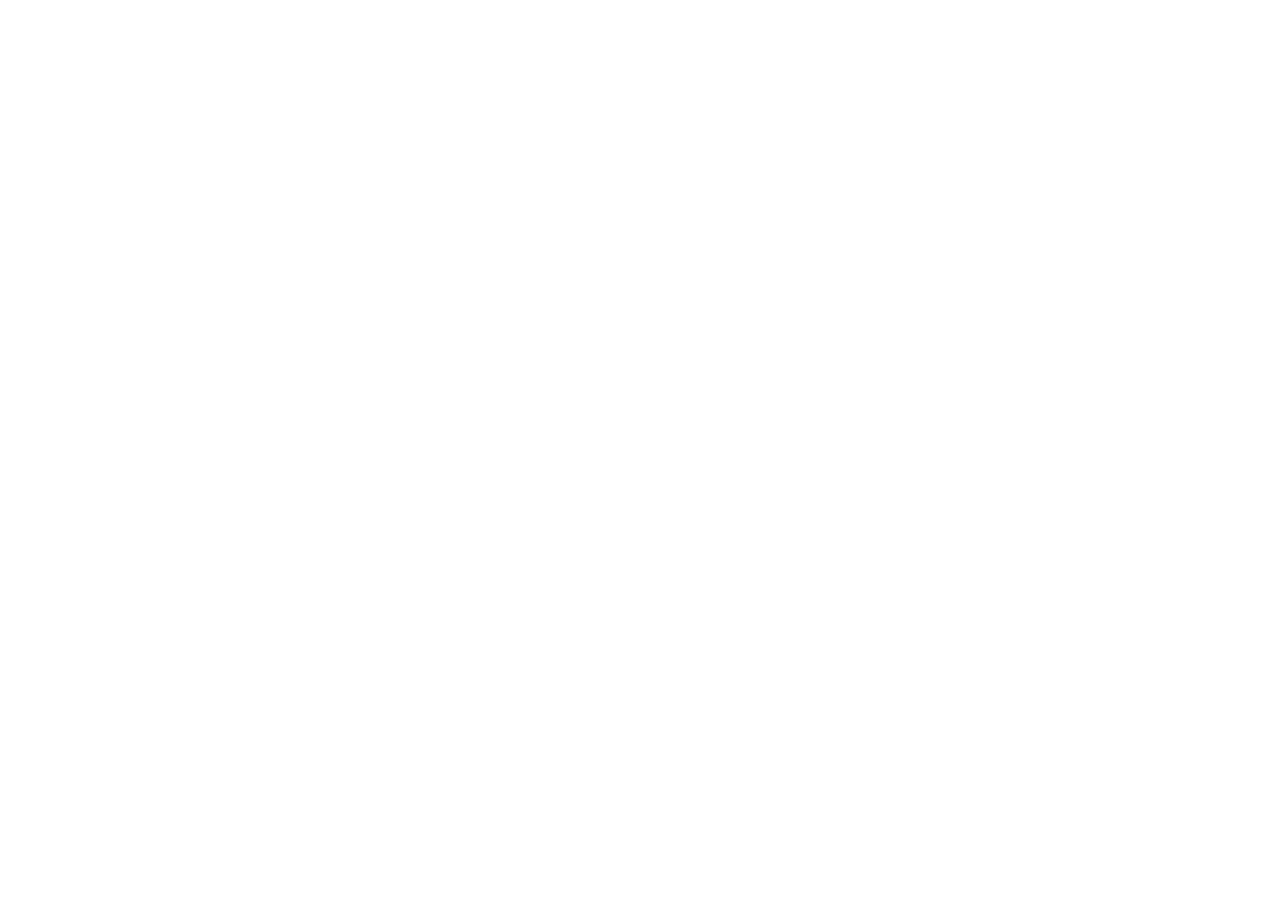
==== index.html @ 9816cfff "Initial commit: setup project basic structure" ====
<!DOCTYPE html>
<html lang="en">
  <head>
    <meta charset="UTF-8" />
    <meta name="viewport" content="width=device-width, initial-scale=1.0" />
    <title>E-Commerce</title>
    <!-- Custom Style -->
    <link rel="stylesheet" href="style.css" />
    <!-- Fontawesom -->
    <link
      rel="stylesheet"
      href="https://cdnjs.cloudflare.com/ajax/libs/font-awesome/6.7.2/css/all.min.css"
      integrity="sha512-Evv84Mr4kqVGRNSgIGL/F/aIDqQb7xQ2vcrdIwxfjThSH8CSR7PBEakCr51Ck+w+/U6swU2Im1vVX0SVk9ABhg=="
      crossorigin="anonymous"
      referrerpolicy="no-referrer"
    />
  </head>
  <body>
    
  </body>
</html>
---- style.css ----
@font-face {
    font-family: "sans-thin";
    src: url("./Assets/fonts/NotoSansJP-Thin.ttf");
  }
  @font-face {
    font-family: "sans-reg";
    src: url("./Assets/fonts/NotoSansJP-Regular.ttf");
  }
  @font-face {
    font-family: "sans-med";
    src: url("./Assets/fonts/NotoSansJP-Medium.ttf");
  }
  @font-face {
    font-family: "sans-bold";
    src: url("./Assets/fonts/NotoSansJP-Bold.ttf");
  }
  @font-face {
    font-family: "sans-black";
    src: url("./Assets/fonts/NotoSansJP-Black.ttf");
  }
  /* ======================= GLOBAL STYLES ======================= */
  * {
    padding: 0;
    margin: 0;
    box-sizing: border-box;
    font-family: "sans-reg", sans-serif;
  }
  h1 {
    font-size: 50px;
    line-height: 64px;
    color: #222;
  }
  h2 {
    font-size: 44px;
    line-height: 56px;
    color: #222;
  }
  h4 {
    font-size: 20px;
    color: #222;
  }
  h6 {
    font-family: "sans-bold";
    font-size: 12px;
  }
  p {
    font-size: 16px;
    color: #555;
    margin: 15px 0 20px 0;
  }
  .section-p1 {
    padding: 40px 80px;
  }
  .section-m1 {
    margin: 40px 0;
  }
  button.normal {
    font-size: 14px;
    font-family: "sans-med";
    padding: 15px 30px;
    color: #000;
    background-color: #fff;
    border-radius: 4px;
    outline: none;
    border: none;
    cursor: pointer;
    transition: 0.2s all ease;
  }
  button.white {
    font-size: 14px;
    font-family: "sans-med";
    padding: 11px 18px;
    color: #fff;
    background-color: transparent;
    outline: none;
    border: 1px solid #fff;
    cursor: pointer;
    transition: 0.2s all ease;
  }
  body {
    width: 100%;
  }
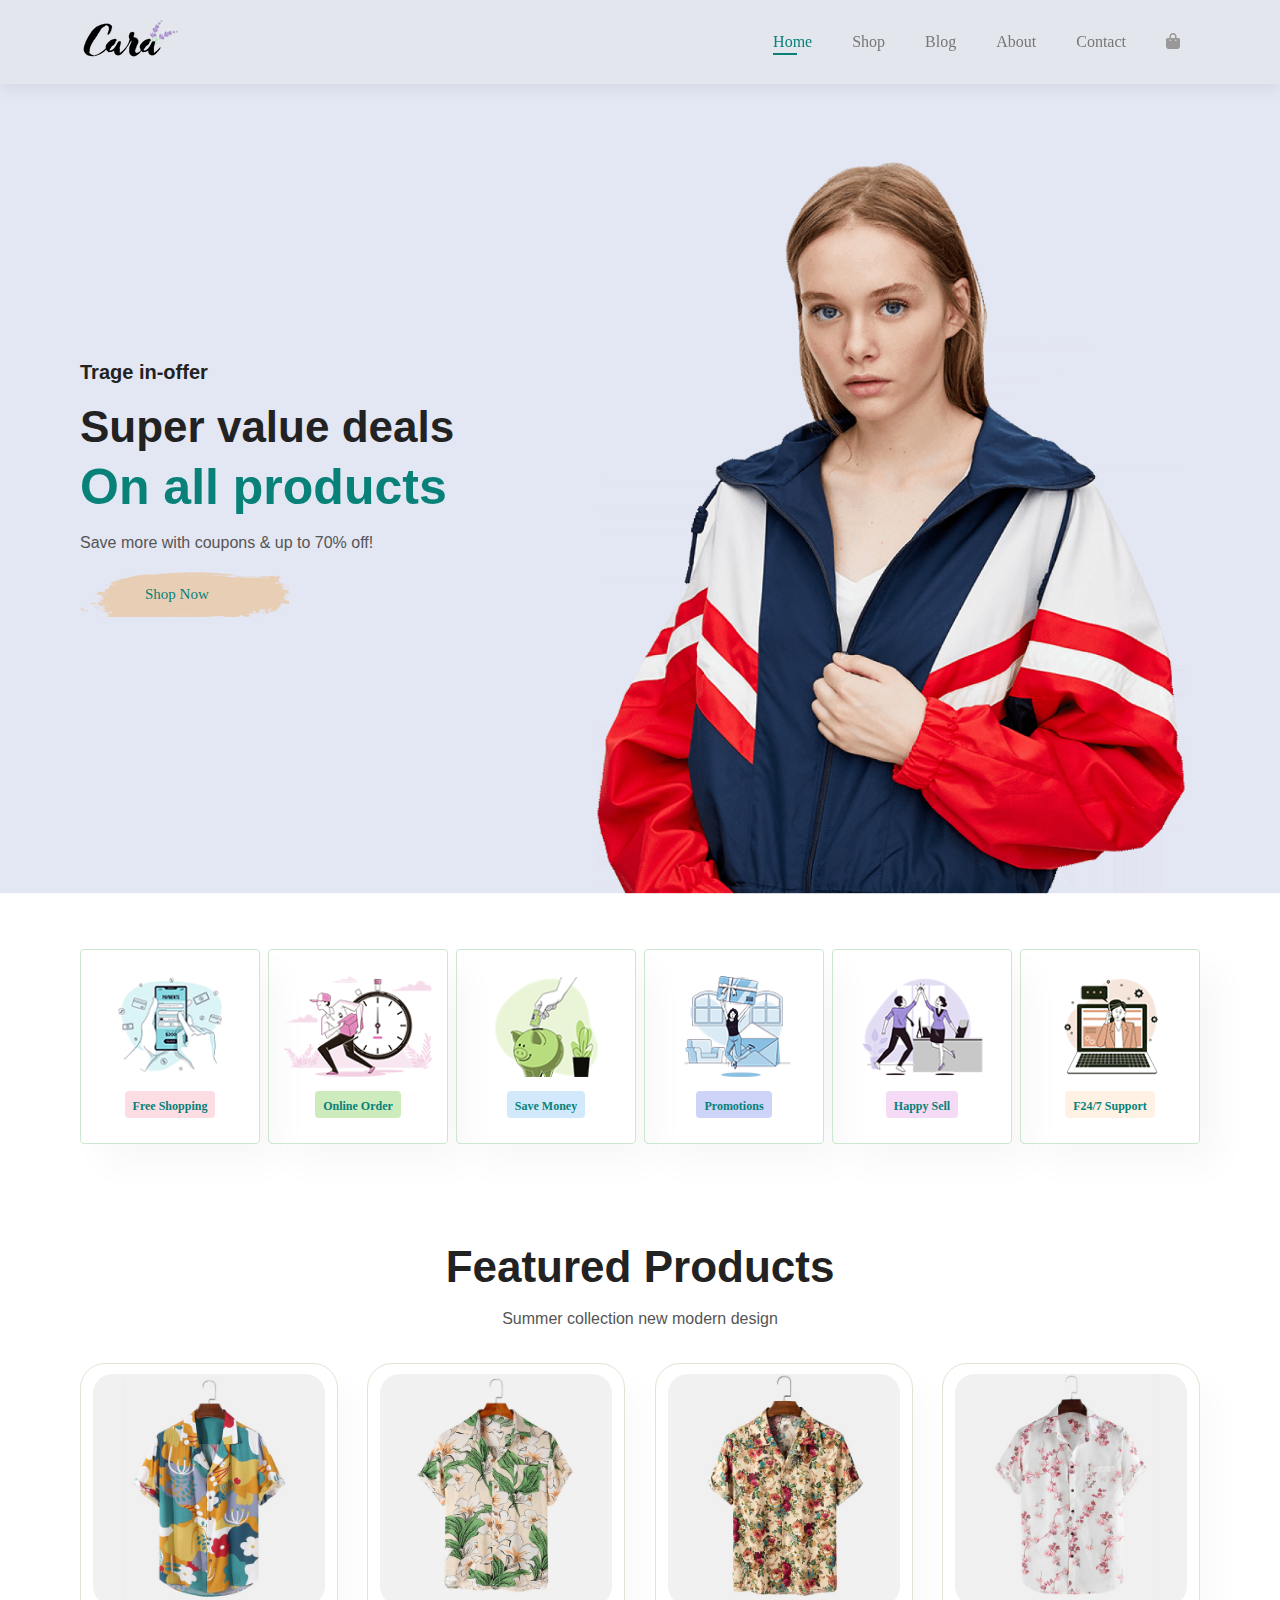
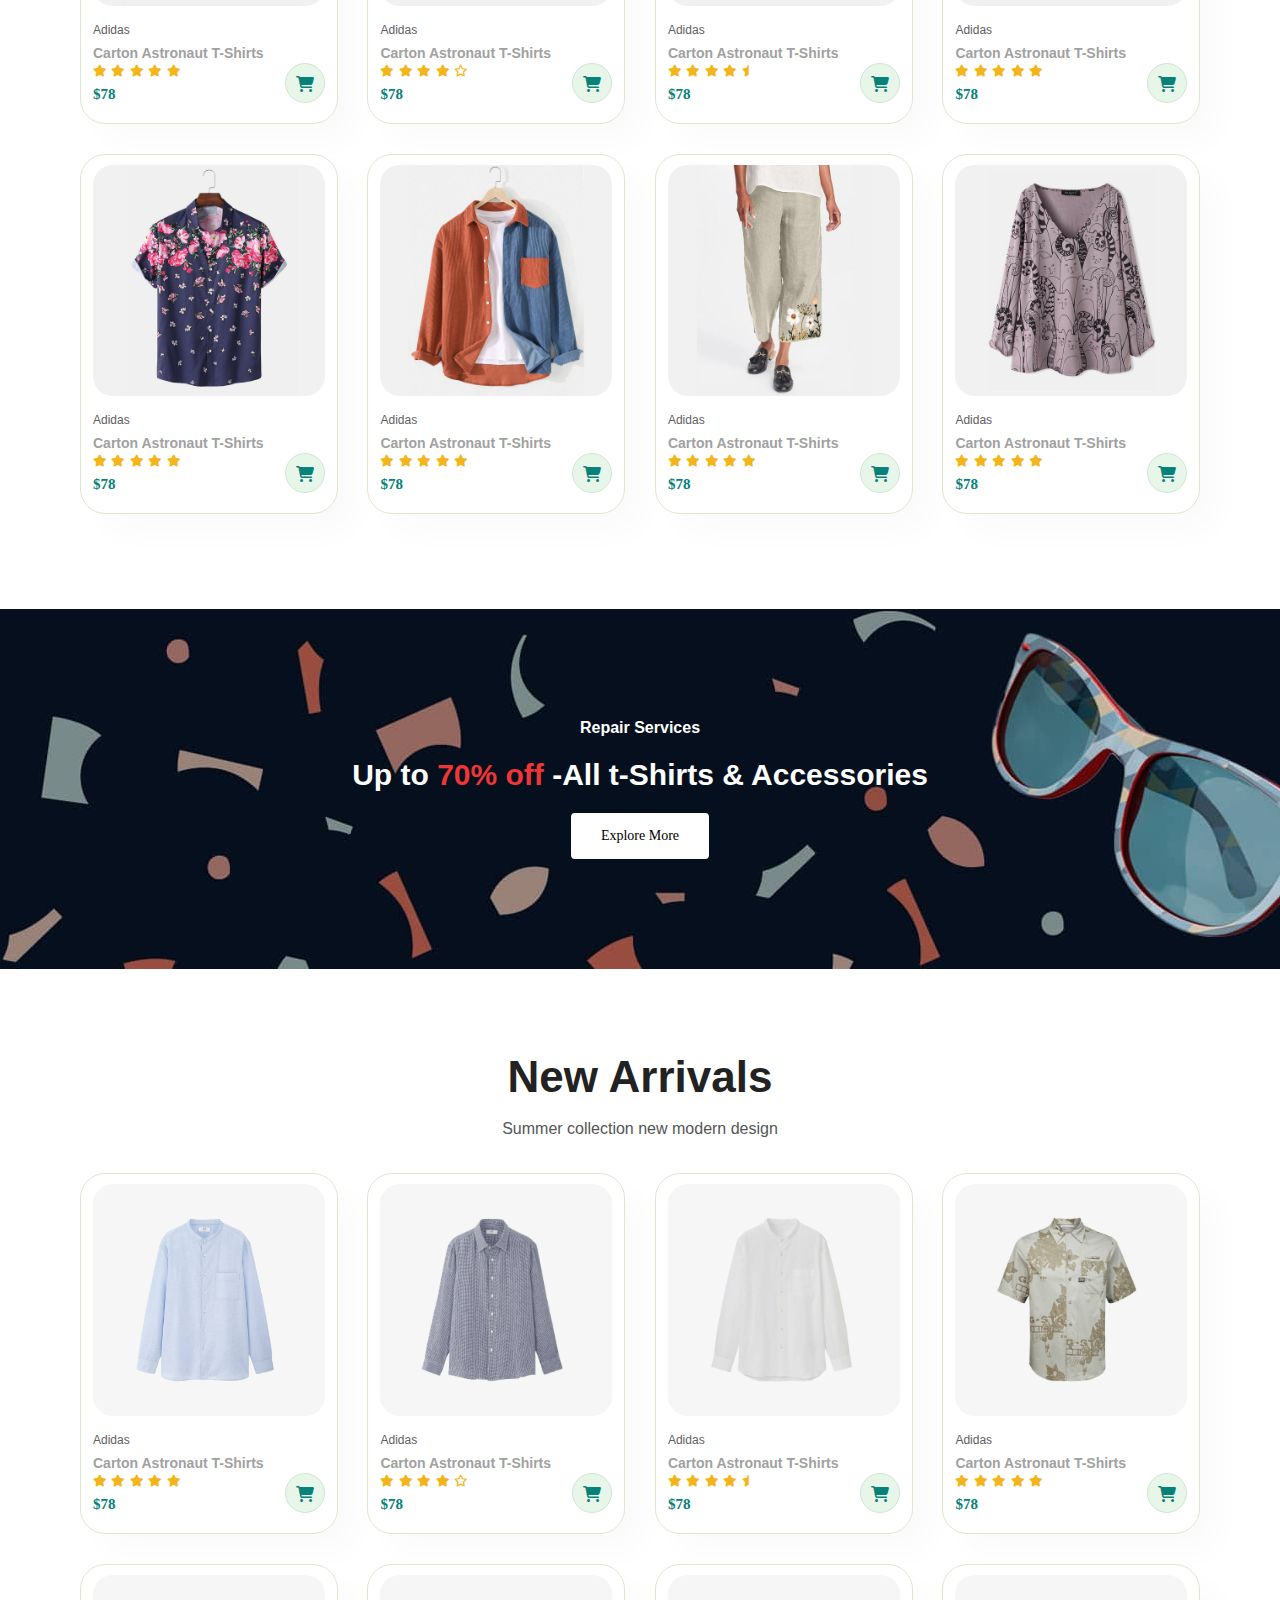
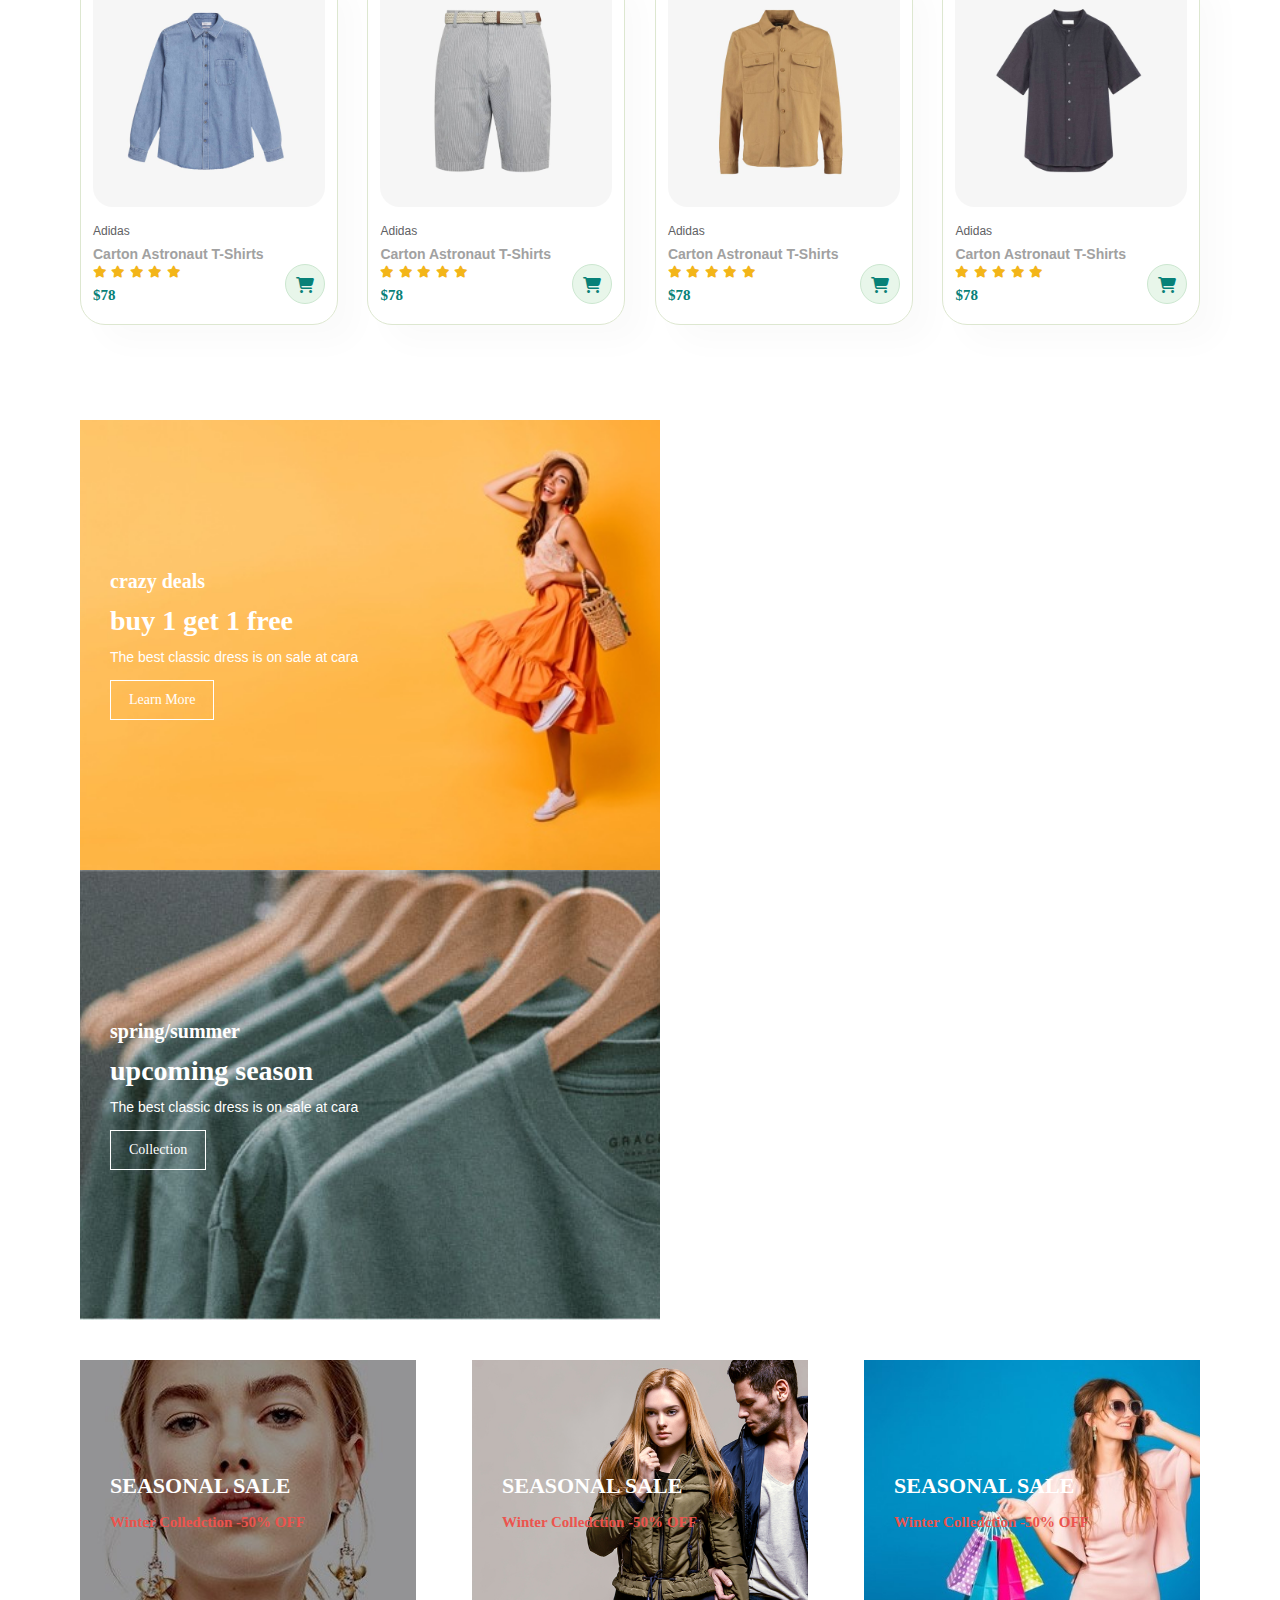
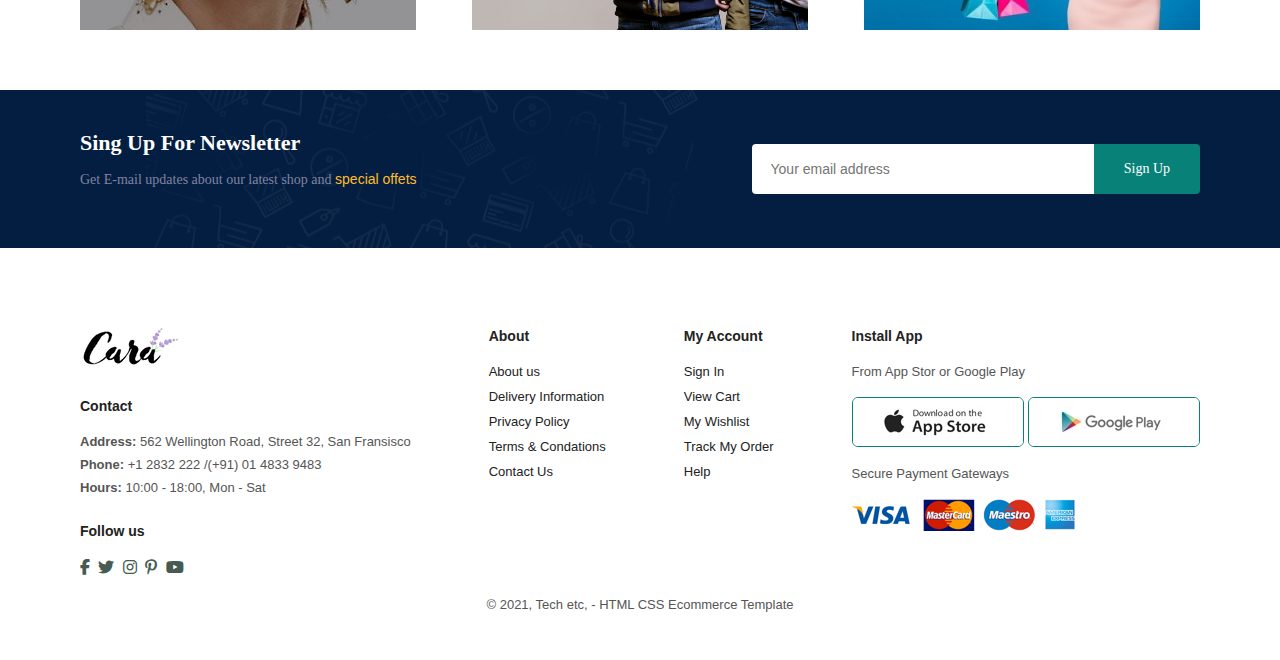
==== commit 46434a84: "feat: complete homepage layout" ====
--- a/index.html
+++ b/index.html
@@ -16,6 +16,448 @@
     />
   </head>
   <body>
-    
+    <!-- ======================= HEADER COMPONENT ======================= -->
+    <section id="header">
+      <a href="#"><img src="./Assets/img/logo.png" alt="" class="logo" /></a>
+      <div>
+        <ul id="navbar">
+          <li><a href="index.html" class="active">Home</a></li>
+          <li><a href="shop.html">Shop</a></li>
+          <li><a href="blog.html">Blog</a></li>
+          <li><a href="about.html">About</a></li>
+          <li><a href="contact.html">Contact</a></li>
+          <li id="lg-bag">
+            <a style="color: #999" href="cart.html"
+              ><i class="fas fa-shopping-bag"></i
+            ></a>
+          </li>
+          <a href="#" id="close"><i class="fas fa-times"></i></a>
+        </ul>
+        <div id="mobile">
+          <a style="color: #999" href="cart.html"
+            ><i class="fas fa-shopping-bag"></i
+          ></a>
+          <i id="bar" class="fas fa-outdent"></i>
+        </div>
+      </div>
+    </section>
+
+    <!-- ======================= HERO COMPONENT ======================= -->
+    <section id="hero">
+      <h4>Trage in-offer</h4>
+      <h2>Super value deals</h2>
+      <h1>On all products</h1>
+      <p>Save more with coupons & up to 70% off!</p>
+      <button>Shop Now</button>
+    </section>
+
+    <!-- ======================= FEATURES COMPONENT ======================= -->
+    <section id="feature" class="section-p1">
+      <div class="fe-box">
+        <img src="./Assets/img/features/f1.png" alt="" />
+        <h6>Free Shopping</h6>
+      </div>
+      <div class="fe-box">
+        <img src="./Assets/img/features/f2.png" alt="" />
+        <h6>Online Order</h6>
+      </div>
+      <div class="fe-box">
+        <img src="./Assets/img/features/f3.png" alt="" />
+        <h6>Save Money</h6>
+      </div>
+      <div class="fe-box">
+        <img src="./Assets/img/features/f4.png" alt="" />
+        <h6>Promotions</h6>
+      </div>
+      <div class="fe-box">
+        <img src="./Assets/img/features/f5.png" alt="" />
+        <h6>Happy Sell</h6>
+      </div>
+      <div class="fe-box">
+        <img src="./Assets/img/features/f6.png" alt="" />
+        <h6>F24/7 Support</h6>
+      </div>
+    </section>
+
+    <!-- ======================= PRODUCT1 COMPONENT ======================= -->
+    <section id="product1" class="section-p1">
+      <h2>Featured Products</h2>
+      <p>Summer collection new modern design</p>
+      <div class="pro-container">
+        <div class="pro">
+          <img src="./Assets/img/products/f1.jpg" alt="" />
+          <div class="desc">
+            <span>Adidas</span>
+            <h5>Carton Astronaut T-Shirts</h5>
+            <div class="star">
+              <i class="fas fa-star"></i>
+              <i class="fas fa-star"></i>
+              <i class="fas fa-star"></i>
+              <i class="fas fa-star"></i>
+              <i class="fas fa-star"></i>
+            </div>
+            <h4>$78</h4>
+          </div>
+          <a href="#"><i class="fas fa-shopping-cart cart"></i></a>
+        </div>
+        <div class="pro">
+          <img src="./Assets/img/products/f2.jpg" alt="" />
+          <div class="desc">
+            <span>Adidas</span>
+            <h5>Carton Astronaut T-Shirts</h5>
+            <div class="star">
+              <i class="fas fa-star"></i>
+              <i class="fas fa-star"></i>
+              <i class="fas fa-star"></i>
+              <i class="fas fa-star"></i>
+              <i class="far fa-star"></i>
+            </div>
+            <h4>$78</h4>
+          </div>
+          <a href="#"><i class="fas fa-shopping-cart cart"></i></a>
+        </div>
+        <div class="pro">
+          <img src="./Assets/img/products/f3.jpg" alt="" />
+          <div class="desc">
+            <span>Adidas</span>
+            <h5>Carton Astronaut T-Shirts</h5>
+            <div class="star">
+              <i class="fas fa-star"></i>
+              <i class="fas fa-star"></i>
+              <i class="fas fa-star"></i>
+              <i class="fas fa-star"></i>
+              <i class="fas fa-star-half"></i>
+            </div>
+            <h4>$78</h4>
+          </div>
+          <a href="#"><i class="fas fa-shopping-cart cart"></i></a>
+        </div>
+        <div class="pro">
+          <img src="./Assets/img/products/f4.jpg" alt="" />
+          <div class="desc">
+            <span>Adidas</span>
+            <h5>Carton Astronaut T-Shirts</h5>
+            <div class="star">
+              <i class="fas fa-star"></i>
+              <i class="fas fa-star"></i>
+              <i class="fas fa-star"></i>
+              <i class="fas fa-star"></i>
+              <i class="fas fa-star"></i>
+            </div>
+            <h4>$78</h4>
+          </div>
+          <a href="#"><i class="fas fa-shopping-cart cart"></i></a>
+        </div>
+        <div class="pro">
+          <img src="./Assets/img/products/f5.jpg" alt="" />
+          <div class="desc">
+            <span>Adidas</span>
+            <h5>Carton Astronaut T-Shirts</h5>
+            <div class="star">
+              <i class="fas fa-star"></i>
+              <i class="fas fa-star"></i>
+              <i class="fas fa-star"></i>
+              <i class="fas fa-star"></i>
+              <i class="fas fa-star"></i>
+            </div>
+            <h4>$78</h4>
+          </div>
+          <a href="#"><i class="fas fa-shopping-cart cart"></i></a>
+        </div>
+        <div class="pro">
+          <img src="./Assets/img/products/f6.jpg" alt="" />
+          <div class="desc">
+            <span>Adidas</span>
+            <h5>Carton Astronaut T-Shirts</h5>
+            <div class="star">
+              <i class="fas fa-star"></i>
+              <i class="fas fa-star"></i>
+              <i class="fas fa-star"></i>
+              <i class="fas fa-star"></i>
+              <i class="fas fa-star"></i>
+            </div>
+            <h4>$78</h4>
+          </div>
+          <a href="#"><i class="fas fa-shopping-cart cart"></i></a>
+        </div>
+        <div class="pro">
+          <img src="./Assets/img/products/f7.jpg" alt="" />
+          <div class="desc">
+            <span>Adidas</span>
+            <h5>Carton Astronaut T-Shirts</h5>
+            <div class="star">
+              <i class="fas fa-star"></i>
+              <i class="fas fa-star"></i>
+              <i class="fas fa-star"></i>
+              <i class="fas fa-star"></i>
+              <i class="fas fa-star"></i>
+            </div>
+            <h4>$78</h4>
+          </div>
+          <a href="#"><i class="fas fa-shopping-cart cart"></i></a>
+        </div>
+        <div class="pro">
+          <img src="./Assets/img/products/f8.jpg" alt="" />
+          <div class="desc">
+            <span>Adidas</span>
+            <h5>Carton Astronaut T-Shirts</h5>
+            <div class="star">
+              <i class="fas fa-star"></i>
+              <i class="fas fa-star"></i>
+              <i class="fas fa-star"></i>
+              <i class="fas fa-star"></i>
+              <i class="fas fa-star"></i>
+            </div>
+            <h4>$78</h4>
+          </div>
+          <a href="#"><i class="fas fa-shopping-cart cart"></i></a>
+        </div>
+      </div>
+    </section>
+
+    <!-- ======================= BANNER COMPONENT ======================= -->
+    <section id="banner" class="section-m1">
+      <h4>Repair Services</h4>
+      <h2>Up to <span>70% off</span> -All t-Shirts & Accessories</h2>
+      <button class="normal">Explore More</button>
+    </section>
+
+    <!-- ======================= PRODUCT2 COMPONENT ======================= -->
+    <section id="product1" class="section-p1">
+      <h2>New Arrivals</h2>
+      <p>Summer collection new modern design</p>
+      <div class="pro-container">
+        <div class="pro">
+          <img src="./Assets/img/products/n1.jpg" alt="" />
+          <div class="desc">
+            <span>Adidas</span>
+            <h5>Carton Astronaut T-Shirts</h5>
+            <div class="star">
+              <i class="fas fa-star"></i>
+              <i class="fas fa-star"></i>
+              <i class="fas fa-star"></i>
+              <i class="fas fa-star"></i>
+              <i class="fas fa-star"></i>
+            </div>
+            <h4>$78</h4>
+          </div>
+          <a href="#"><i class="fas fa-shopping-cart cart"></i></a>
+        </div>
+        <div class="pro">
+          <img src="./Assets/img/products/n2.jpg" alt="" />
+          <div class="desc">
+            <span>Adidas</span>
+            <h5>Carton Astronaut T-Shirts</h5>
+            <div class="star">
+              <i class="fas fa-star"></i>
+              <i class="fas fa-star"></i>
+              <i class="fas fa-star"></i>
+              <i class="fas fa-star"></i>
+              <i class="far fa-star"></i>
+            </div>
+            <h4>$78</h4>
+          </div>
+          <a href="#"><i class="fas fa-shopping-cart cart"></i></a>
+        </div>
+        <div class="pro">
+          <img src="./Assets/img/products/n3.jpg" alt="" />
+          <div class="desc">
+            <span>Adidas</span>
+            <h5>Carton Astronaut T-Shirts</h5>
+            <div class="star">
+              <i class="fas fa-star"></i>
+              <i class="fas fa-star"></i>
+              <i class="fas fa-star"></i>
+              <i class="fas fa-star"></i>
+              <i class="fas fa-star-half"></i>
+            </div>
+            <h4>$78</h4>
+          </div>
+          <a href="#"><i class="fas fa-shopping-cart cart"></i></a>
+        </div>
+        <div class="pro">
+          <img src="./Assets/img/products/n4.jpg" alt="" />
+          <div class="desc">
+            <span>Adidas</span>
+            <h5>Carton Astronaut T-Shirts</h5>
+            <div class="star">
+              <i class="fas fa-star"></i>
+              <i class="fas fa-star"></i>
+              <i class="fas fa-star"></i>
+              <i class="fas fa-star"></i>
+              <i class="fas fa-star"></i>
+            </div>
+            <h4>$78</h4>
+          </div>
+          <a href="#"><i class="fas fa-shopping-cart cart"></i></a>
+        </div>
+        <div class="pro">
+          <img src="./Assets/img/products/n5.jpg" alt="" />
+          <div class="desc">
+            <span>Adidas</span>
+            <h5>Carton Astronaut T-Shirts</h5>
+            <div class="star">
+              <i class="fas fa-star"></i>
+              <i class="fas fa-star"></i>
+              <i class="fas fa-star"></i>
+              <i class="fas fa-star"></i>
+              <i class="fas fa-star"></i>
+            </div>
+            <h4>$78</h4>
+          </div>
+          <a href="#"><i class="fas fa-shopping-cart cart"></i></a>
+        </div>
+        <div class="pro">
+          <img src="./Assets/img/products/n6.jpg" alt="" />
+          <div class="desc">
+            <span>Adidas</span>
+            <h5>Carton Astronaut T-Shirts</h5>
+            <div class="star">
+              <i class="fas fa-star"></i>
+              <i class="fas fa-star"></i>
+              <i class="fas fa-star"></i>
+              <i class="fas fa-star"></i>
+              <i class="fas fa-star"></i>
+            </div>
+            <h4>$78</h4>
+          </div>
+          <a href="#"><i class="fas fa-shopping-cart cart"></i></a>
+        </div>
+        <div class="pro">
+          <img src="./Assets/img/products/n7.jpg" alt="" />
+          <div class="desc">
+            <span>Adidas</span>
+            <h5>Carton Astronaut T-Shirts</h5>
+            <div class="star">
+              <i class="fas fa-star"></i>
+              <i class="fas fa-star"></i>
+              <i class="fas fa-star"></i>
+              <i class="fas fa-star"></i>
+              <i class="fas fa-star"></i>
+            </div>
+            <h4>$78</h4>
+          </div>
+          <a href="#"><i class="fas fa-shopping-cart cart"></i></a>
+        </div>
+        <div class="pro">
+          <img src="./Assets/img/products/n8.jpg" alt="" />
+          <div class="desc">
+            <span>Adidas</span>
+            <h5>Carton Astronaut T-Shirts</h5>
+            <div class="star">
+              <i class="fas fa-star"></i>
+              <i class="fas fa-star"></i>
+              <i class="fas fa-star"></i>
+              <i class="fas fa-star"></i>
+              <i class="fas fa-star"></i>
+            </div>
+            <h4>$78</h4>
+          </div>
+          <a href="#"><i class="fas fa-shopping-cart cart"></i></a>
+        </div>
+      </div>
+    </section>
+
+    <!-- ======================= SM-BANNER COMPONENT ======================= -->
+    <section id="sm-banner" class="section-p1">
+      <div class="banner-box">
+        <h4>crazy deals</h4>
+        <h2>buy 1 get 1 free</h2>
+        <span>The best classic dress is on sale at cara</span>
+        <button class="white">Learn More</button>
+      </div>
+      <div class="banner-box banner-box2">
+        <h4>spring/summer</h4>
+        <h2>upcoming season</h2>
+        <span>The best classic dress is on sale at cara</span>
+        <button class="white">Collection</button>
+      </div>
+    </section>
+
+    <!-- ======================= BANNER3 COMPONENT ======================= -->
+    <section id="banner3">
+      <div class="banner-box">
+        <h2>SEASONAL SALE</h2>
+        <h3>Winter Colledction -50% OFF</h3>
+      </div>
+      <div class="banner-box banner-box2">
+        <h2>SEASONAL SALE</h2>
+        <h3>Winter Colledction -50% OFF</h3>
+      </div>
+      <div class="banner-box banner-box3">
+        <h2>SEASONAL SALE</h2>
+        <h3>Winter Colledction -50% OFF</h3>
+      </div>
+    </section>
+
+    <!-- ======================= NEWSLETTE COMPONENT ======================= -->
+    <section id="newsletter" class="section-p1 section-m1">
+      <div class="newxtext">
+        <h4>Sing Up For Newsletter</h4>
+        <p>
+          Get E-mail updates about our latest shop and
+          <span>special offets</span>
+        </p>
+      </div>
+      <div class="form">
+        <input type="email" placeholder="Your email address" />
+        <button class="normal">Sign Up</button>
+      </div>
+    </section>
+
+    <!-- ======================= FOOTER COMPONENT ======================= -->
+    <footer class="section-p1">
+      <div class="col">
+        <img class="logo" src="./Assets/img/logo.png" alt="logo" />
+        <h4>Contact</h4>
+        <p>
+          <strong>Address: </strong> 562 Wellington Road, Street 32, San
+          Fransisco
+        </p>
+        <p><strong>Phone: </strong> +1 2832 222 /(+91) 01 4833 9483</p>
+        <p><strong>Hours: </strong> 10:00 - 18:00, Mon - Sat</p>
+        <div class="follow">
+          <h4>Follow us</h4>
+          <div class="icon">
+            <a href="#"><i class="fab fa-facebook-f"></i></a>
+            <a href="#"><i class="fab fa-twitter"></i></a>
+            <a href="#"><i class="fab fa-instagram"></i></a>
+            <a href="#"><i class="fab fa-pinterest-p"></i></a>
+            <a href="#"><i class="fab fa-youtube"></i></a>
+          </div>
+        </div>
+      </div>
+      <div class="col">
+        <h4>About</h4>
+        <a href="#">About us</a>
+        <a href="#">Delivery Information</a>
+        <a href="#">Privacy Policy</a>
+        <a href="#">Terms & Condations</a>
+        <a href="#">Contact Us</a>
+      </div>
+      <div class="col">
+        <h4>My Account</h4>
+        <a href="#">Sign In</a>
+        <a href="#">View Cart</a>
+        <a href="#">My Wishlist</a>
+        <a href="#">Track My Order</a>
+        <a href="#">Help</a>
+      </div>
+      <div class="col install">
+        <h4>Install App</h4>
+        <p>From App Stor or Google Play</p>
+        <div class="row">
+          <img src="./Assets/img/pay/app.jpg" alt="" />
+          <img src="./Assets/img/pay/play.jpg" alt="" />
+        </div>
+        <p>Secure Payment Gateways</p>
+        <img src="./Assets/img/pay/pay.png" alt="" />
+      </div>
+      <div class="copyright">
+        <p>&copy; 2021, Tech etc, - HTML CSS Ecommerce Template</p>
+      </div>
+    </footer>
+    <!-- ========================= JAVASCRIPT ========================= -->
+    <script src="script.js"></script>
   </body>
 </html>
--- a/style.css
+++ b/style.css
@@ -1,83 +1,489 @@
 @font-face {
-    font-family: "sans-thin";
-    src: url("./Assets/fonts/NotoSansJP-Thin.ttf");
-  }
-  @font-face {
-    font-family: "sans-reg";
-    src: url("./Assets/fonts/NotoSansJP-Regular.ttf");
-  }
-  @font-face {
-    font-family: "sans-med";
-    src: url("./Assets/fonts/NotoSansJP-Medium.ttf");
-  }
-  @font-face {
-    font-family: "sans-bold";
-    src: url("./Assets/fonts/NotoSansJP-Bold.ttf");
-  }
-  @font-face {
-    font-family: "sans-black";
-    src: url("./Assets/fonts/NotoSansJP-Black.ttf");
-  }
-  /* ======================= GLOBAL STYLES ======================= */
-  * {
-    padding: 0;
-    margin: 0;
-    box-sizing: border-box;
-    font-family: "sans-reg", sans-serif;
-  }
-  h1 {
-    font-size: 50px;
-    line-height: 64px;
-    color: #222;
-  }
-  h2 {
-    font-size: 44px;
-    line-height: 56px;
-    color: #222;
-  }
-  h4 {
-    font-size: 20px;
-    color: #222;
-  }
-  h6 {
-    font-family: "sans-bold";
-    font-size: 12px;
-  }
-  p {
-    font-size: 16px;
-    color: #555;
-    margin: 15px 0 20px 0;
-  }
-  .section-p1 {
-    padding: 40px 80px;
-  }
-  .section-m1 {
-    margin: 40px 0;
-  }
-  button.normal {
-    font-size: 14px;
-    font-family: "sans-med";
-    padding: 15px 30px;
-    color: #000;
-    background-color: #fff;
-    border-radius: 4px;
-    outline: none;
-    border: none;
-    cursor: pointer;
-    transition: 0.2s all ease;
-  }
-  button.white {
-    font-size: 14px;
-    font-family: "sans-med";
-    padding: 11px 18px;
-    color: #fff;
-    background-color: transparent;
-    outline: none;
-    border: 1px solid #fff;
-    cursor: pointer;
-    transition: 0.2s all ease;
-  }
-  body {
-    width: 100%;
-  }
-  +  font-family: "sans-thin";
+  src: url("./Assets/fonts/NotoSansJP-Thin.ttf");
+}
+@font-face {
+  font-family: "sans-reg";
+  src: url("./Assets/fonts/NotoSansJP-Regular.ttf");
+}
+@font-face {
+  font-family: "sans-med";
+  src: url("./Assets/fonts/NotoSansJP-Medium.ttf");
+}
+@font-face {
+  font-family: "sans-bold";
+  src: url("./Assets/fonts/NotoSansJP-Bold.ttf");
+}
+@font-face {
+  font-family: "sans-black";
+  src: url("./Assets/fonts/NotoSansJP-Black.ttf");
+}
+/* ======================= GLOBAL STYLES ======================= */
+* {
+  padding: 0;
+  margin: 0;
+  box-sizing: border-box;
+  font-family: "sans-reg", sans-serif;
+}
+h1 {
+  font-size: 50px;
+  line-height: 64px;
+  color: #222;
+}
+h2 {
+  font-size: 44px;
+  line-height: 56px;
+  color: #222;
+}
+h4 {
+  font-size: 20px;
+  color: #222;
+}
+h6 {
+  font-family: "sans-bold";
+  font-size: 12px;
+}
+p {
+  font-size: 16px;
+  color: #555;
+  margin: 15px 0 20px 0;
+}
+.section-p1 {
+  padding: 40px 80px;
+}
+.section-m1 {
+  margin: 40px 0;
+}
+button.normal {
+  font-size: 14px;
+  font-family: "sans-med";
+  padding: 15px 30px;
+  color: #000;
+  background-color: #fff;
+  border-radius: 4px;
+  outline: none;
+  border: none;
+  cursor: pointer;
+  transition: 0.2s all ease;
+}
+button.white {
+  font-size: 14px;
+  font-family: "sans-med";
+  padding: 11px 18px;
+  color: #fff;
+  background-color: transparent;
+  outline: none;
+  border: 1px solid #fff;
+  cursor: pointer;
+  transition: 0.2s all ease;
+}
+body {
+  width: 100%;
+}
+
+/* ======================= HEADER ======================= */
+#header {
+  display: flex;
+  align-items: center;
+  justify-content: space-between;
+  padding: 20px 80px;
+  background-color: #e3e6ed;
+  box-shadow: 0 5px 15px rgba(0, 0, 0, 0.06);
+  position: sticky;
+  top: 0;
+  left: 0;
+  z-index: 777;
+}
+#navbar {
+  display: flex;
+  align-items: center;
+  justify-content: center;
+}
+#navbar li {
+  list-style-type: none;
+  padding: 0 20px;
+  position: relative;
+  transition: ease 0.3s;
+}
+#navbar li a {
+  text-decoration: none;
+  font-size: 16px;
+  font-family: "sans-med";
+  color: #777;
+  transition: color ease 0.3s;
+}
+#navbar li a:hover,
+#navbar li a.active {
+  color: #088178;
+}
+#navbar li a.active::after,
+#navbar a:hover:after {
+  content: "";
+  height: 2px;
+  width: 30%;
+  background-color: #088178;
+  position: absolute;
+  bottom: -4px;
+  left: 20px;
+  cursor: pointer;
+}
+li:hover a > i {
+  color: #088178;
+}
+
+#mobile,
+#close {
+  display: none;
+}
+
+/* ======================= HERO ======================= */
+#hero {
+  background-image: url("./Assets/img/hero4.png");
+  height: 90vh;
+  width: 100%;
+  background-position: top 25% right 0;
+  background-size: cover;
+  padding: 0 80px;
+  display: flex;
+  flex-direction: column;
+  align-items: flex-start;
+  justify-content: center;
+}
+#hero h4 {
+  padding-bottom: 15px;
+}
+#hero h1 {
+  color: #088178;
+}
+#hero button {
+  background-image: url("./Assets/img/button.png");
+  background-color: transparent;
+  background-repeat: no-repeat;
+  border: none;
+  outline: none;
+  padding: 14px 80px 14px 65px;
+  cursor: pointer;
+  font-family: "sans-bold";
+  font-size: 15px;
+  color: #088178;
+}
+/* ======================= FEATURES ======================= */
+#feature {
+  display: flex;
+  align-items: center;
+  justify-content: space-between;
+  flex-wrap: wrap;
+}
+#feature .fe-box {
+  width: 180px;
+  text-align: center;
+  padding: 25px 15px;
+  box-shadow: 20px 20px 34px rgba(0, 0, 0, 0.03);
+  border: 1px solid #cce7d0;
+  border-radius: 4px;
+  margin: 15px 0;
+}
+#feature .fe-box:hover {
+  box-shadow: 20px 20px 34px rgba(70, 62, 221, 0.1);
+}
+#feature .fe-box img {
+  width: 100%;
+  margin-bottom: 10px;
+}
+#feature .fe-box h6 {
+  display: inline-block;
+  padding: 9px 8px 6px 8px;
+  line-height: 1;
+  border-radius: 4px;
+  color: #088178;
+  background-color: #fddde4;
+}
+#feature .fe-box:nth-child(2) h6 {
+  background-color: #cdebbc;
+}
+#feature .fe-box:nth-child(3) h6 {
+  background-color: #d1e9fb;
+}
+#feature .fe-box:nth-child(4) h6 {
+  background-color: #cdd4f8;
+}
+#feature .fe-box:nth-child(5) h6 {
+  background-color: #f6dbf6;
+}
+#feature .fe-box:nth-child(6) h6 {
+  background-color: #fff2e5;
+}
+
+/* ======================= PRODUCT1 COMPONENT ======================= */
+#product1 {
+  text-align: center;
+}
+#product1 .pro-container {
+  display: flex;
+  justify-content: space-between;
+  align-items: center;
+  flex-wrap: wrap;
+}
+#product1 .pro {
+  width: 23%;
+  min-width: 250px;
+  padding: 10px 12px;
+  border: 1px solid #dde7d0;
+  border-radius: 25px;
+  cursor: pointer;
+  box-shadow: 20px 20px 30px rgba(0, 0, 0, 0.02);
+  margin: 15px 0;
+  transition: 0.2s ease;
+  position: relative;
+}
+#product1 .pro:hover {
+  box-shadow: 20px 20px 30px rgba(0, 0, 0, 0.06);
+}
+#product1 .pro img {
+  width: 100%;
+  border-radius: 20px;
+}
+#product1 .pro .desc {
+  text-align: start;
+  padding: 10px 0;
+}
+#product1 .pro .desc span {
+  color: #606063;
+  font-size: 12px;
+}
+#product1 .pro .desc h5 {
+  padding-top: 7px;
+  color: #a1a1a1;
+  font-size: 14px;
+}
+#product1 .pro .desc i {
+  font-size: 12px;
+  color: rgb(243, 181, 25);
+}
+#product1 .pro .desc h4 {
+  padding-top: 7px;
+  font-size: 15px;
+  font-family: "sans-bold";
+  color: #088178;
+}
+#product1 .pro .cart {
+  width: 40px;
+  height: 40px;
+  line-height: 40px;
+  border-radius: 50px;
+  background-color: #e8f6ea;
+  color: #088178;
+  border: 1px solid #cce7d0;
+  position: absolute;
+  right: 12px;
+  bottom: 20px;
+}
+/* ======================= BANNER ======================= */
+#banner {
+  display: flex;
+  flex-direction: column;
+  justify-content: center;
+  align-items: center;
+  text-align: center;
+  background-image: url("./Assets/img/banner/b2.jpg");
+  background-position: center;
+  background-size: cover;
+  height: 40vh;
+  width: 100%;
+}
+#banner h4 {
+  color: #fff;
+  font-size: 16px;
+}
+#banner h2 {
+  color: #fff;
+  font-size: 30px;
+  padding: 10px;
+}
+#banner h2 span {
+  color: #ef3636;
+}
+#banner button:hover {
+  background-color: #088178;
+  color: #fff;
+}
+/* ======================= SM-BANNER COMPONENT ======================= */
+#sm-banner {
+  display: flex;
+  justify-content: space-between;
+  align-items: center;
+  flex-wrap: wrap;
+}
+#sm-banner .banner-box {
+  display: flex;
+  flex-direction: column;
+  justify-content: center;
+  align-items: flex-start;
+  text-align: center;
+  background-image: url("./Assets/img/banner/b17.jpg");
+  background-position: center;
+  background-size: cover;
+  height: 50vh;
+  min-width: 580px;
+  padding: 30px;
+}
+#sm-banner .banner-box.banner-box2 {
+  background-image: url("./Assets/img/banner/b10.jpg");
+}
+#sm-banner h4 {
+  color: #fff;
+  font-size: 20px;
+  font-family: "sans-thin";
+}
+#sm-banner h2 {
+  color: #fff;
+  font-size: 28px;
+  font-family: "sans-black";
+}
+#sm-banner span {
+  color: #fff;
+  font-size: 14px;
+  padding-bottom: 15px;
+}
+#sm-banner .banner-box:hover button {
+  background-color: #088178;
+  border: 1px solid #088178;
+}
+/* ======================= BANNER3 COMPONENT ======================= */
+#banner3 {
+  display: flex;
+  align-items: center;
+  justify-content: space-between;
+  flex-wrap: wrap;
+  padding: 0 80px;
+}
+#banner3 .banner-box {
+  display: flex;
+  flex-direction: column;
+  justify-content: center;
+  align-items: flex-start;
+  text-align: center;
+  background-image: url("./Assets/img/banner/b7.jpg");
+  background-position: center;
+  background-size: cover;
+  height: 30vh;
+  min-width: 30%;
+  padding: 30px;
+  margin-bottom: 20px;
+}
+#banner3 .banner-box2 {
+  background-image: url("./Assets/img/banner/b4.jpg");
+}
+#banner3 .banner-box3 {
+  background-image: url("./Assets/img/banner/b18.jpg");
+}
+
+#banner3 h2 {
+  color: #fff;
+  font-family: "sans-black";
+  font-size: 22px;
+}
+#banner3 h3 {
+  color: #ec544e;
+  font-family: "sans-bold";
+  font-size: 15px;
+}
+/* ======================= NEWSLETTE COMPONENT ======================= */
+#newsletter {
+  display: flex;
+  align-items: center;
+  justify-content: space-between;
+  flex-wrap: wrap;
+  background-image: url("./Assets/img/banner/b14.png");
+  background-repeat: no-repeat;
+  background-position: 20% 30%;
+  background-color: #041e41;
+}
+#newsletter h4 {
+  font-size: 22px;
+  font-family: "sans-bold";
+  color: #fff;
+}
+#newsletter p {
+  font-size: 14px;
+  font-family: "sans-med";
+  color: #8183a0;
+}
+#newsletter p span {
+  color: #ffbd27;
+}
+#newsletter .form {
+  display: flex;
+  width: 40%;
+}
+#newsletter input {
+  height: 3.125rem;
+  padding: 1.25em;
+  font-size: 14px;
+  width: 100%;
+  border-radius: 4px;
+  border: 1px solid transparent;
+  outline: none;
+  border-top-right-radius: 0;
+  border-bottom-right-radius: 0;
+}
+#newsletter button {
+  background-color: #088178;
+  color: #fff;
+  white-space: nowrap;
+  border-top-left-radius: 0;
+  border-bottom-left-radius: 0;
+}
+/* ======================= FOOTER COMPONENT ======================= */
+footer {
+  display: flex;
+  align-items: flex-start;
+  justify-content: space-between;
+  flex-wrap: wrap;
+}
+footer .col {
+  display: flex;
+  flex-direction: column;
+  align-items: flex-start;
+  margin-bottom: 20px;
+}
+footer .logo {
+  margin-bottom: 30px;
+}
+footer h4 {
+  font-size: 14px;
+  margin-bottom: 20px;
+}
+footer p {
+  font-size: 13px;
+  margin: 0 0 8px 0;
+}
+footer a {
+  font-size: 13px;
+  text-decoration: none;
+  color: #222;
+  margin-bottom: 10px;
+}
+footer .follow {
+  margin-top: 20px;
+}
+footer .follow i {
+  color: #465b52;
+  padding-right: 4px;
+  font-size: 16px;
+}
+footer .install .row img {
+  border: 1px solid #088178;
+  border-radius: 6px;
+}
+footer .install img {
+  margin: 10px 0 15px 0;
+}
+footer .follow i:hover,
+footer a:hover {
+  color: #088178;
+}
+footer .copyright {
+  width: 100%;
+  text-align: center;
+}
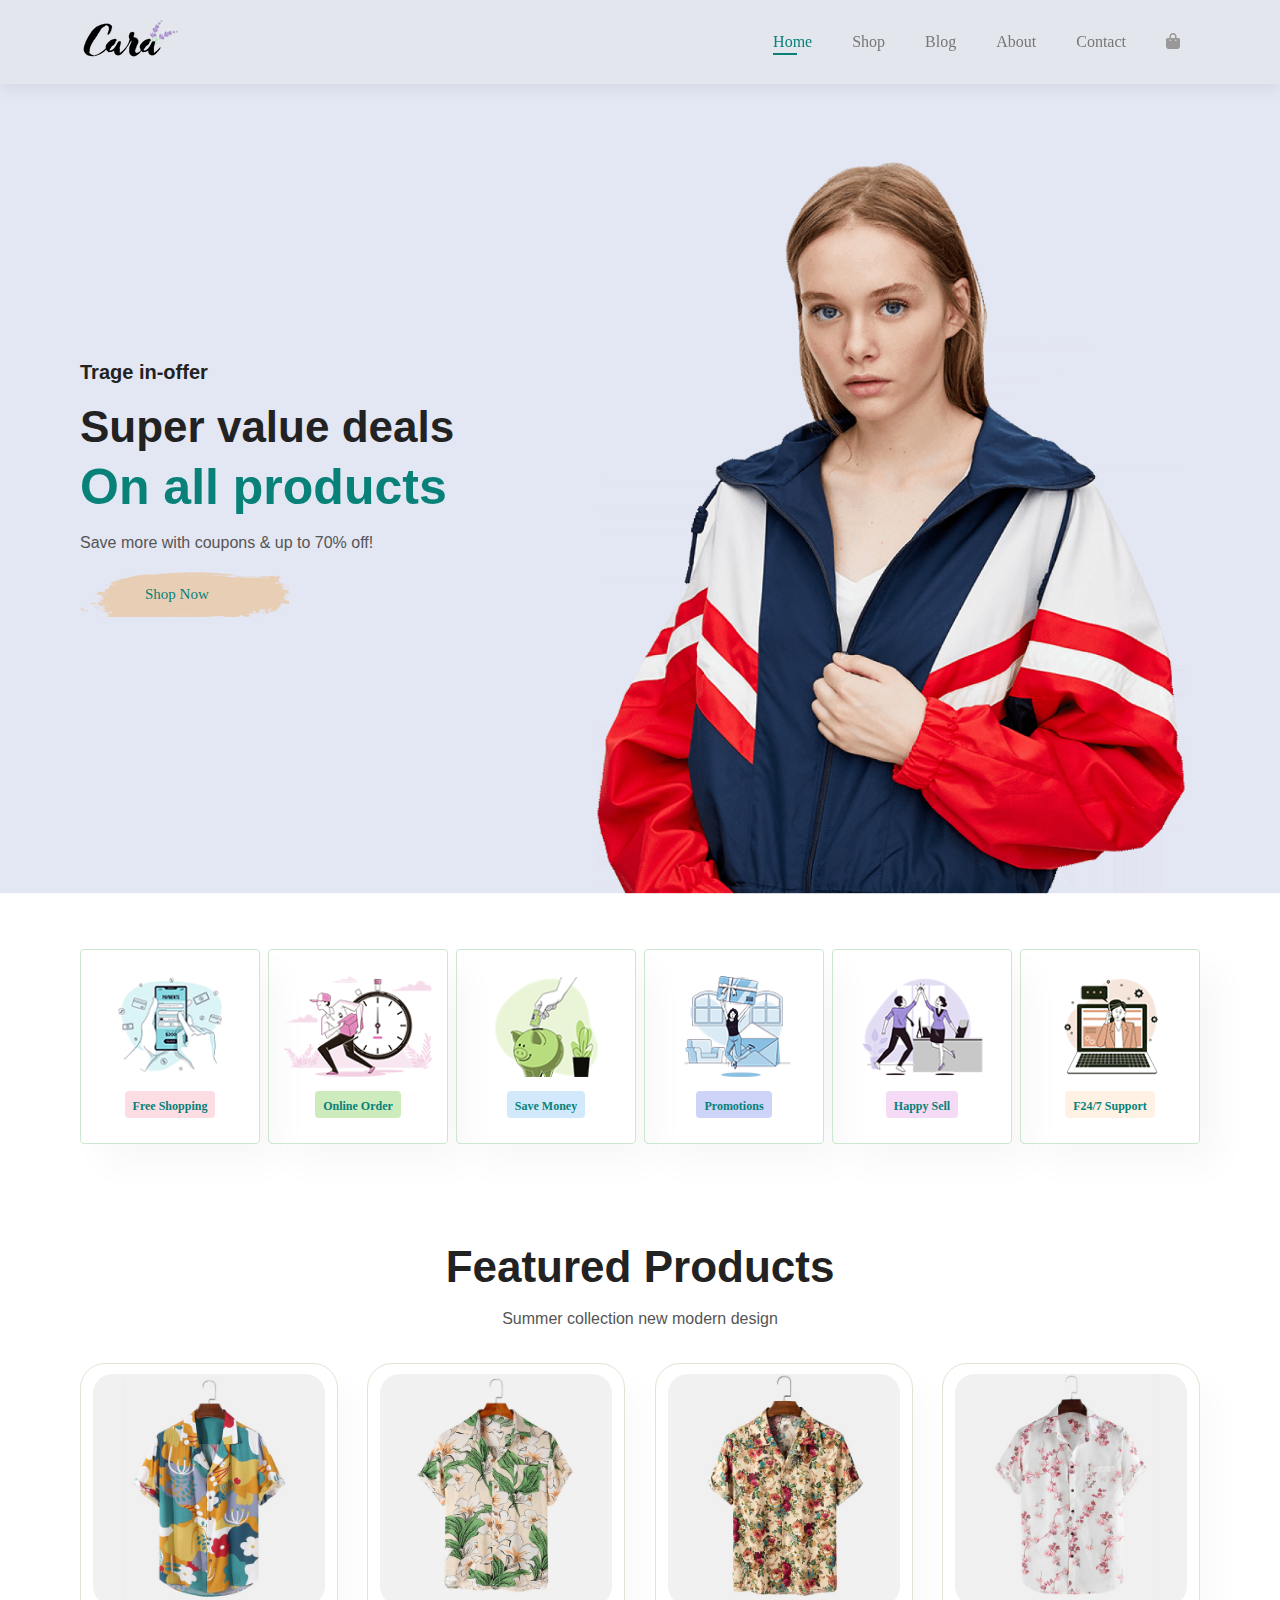
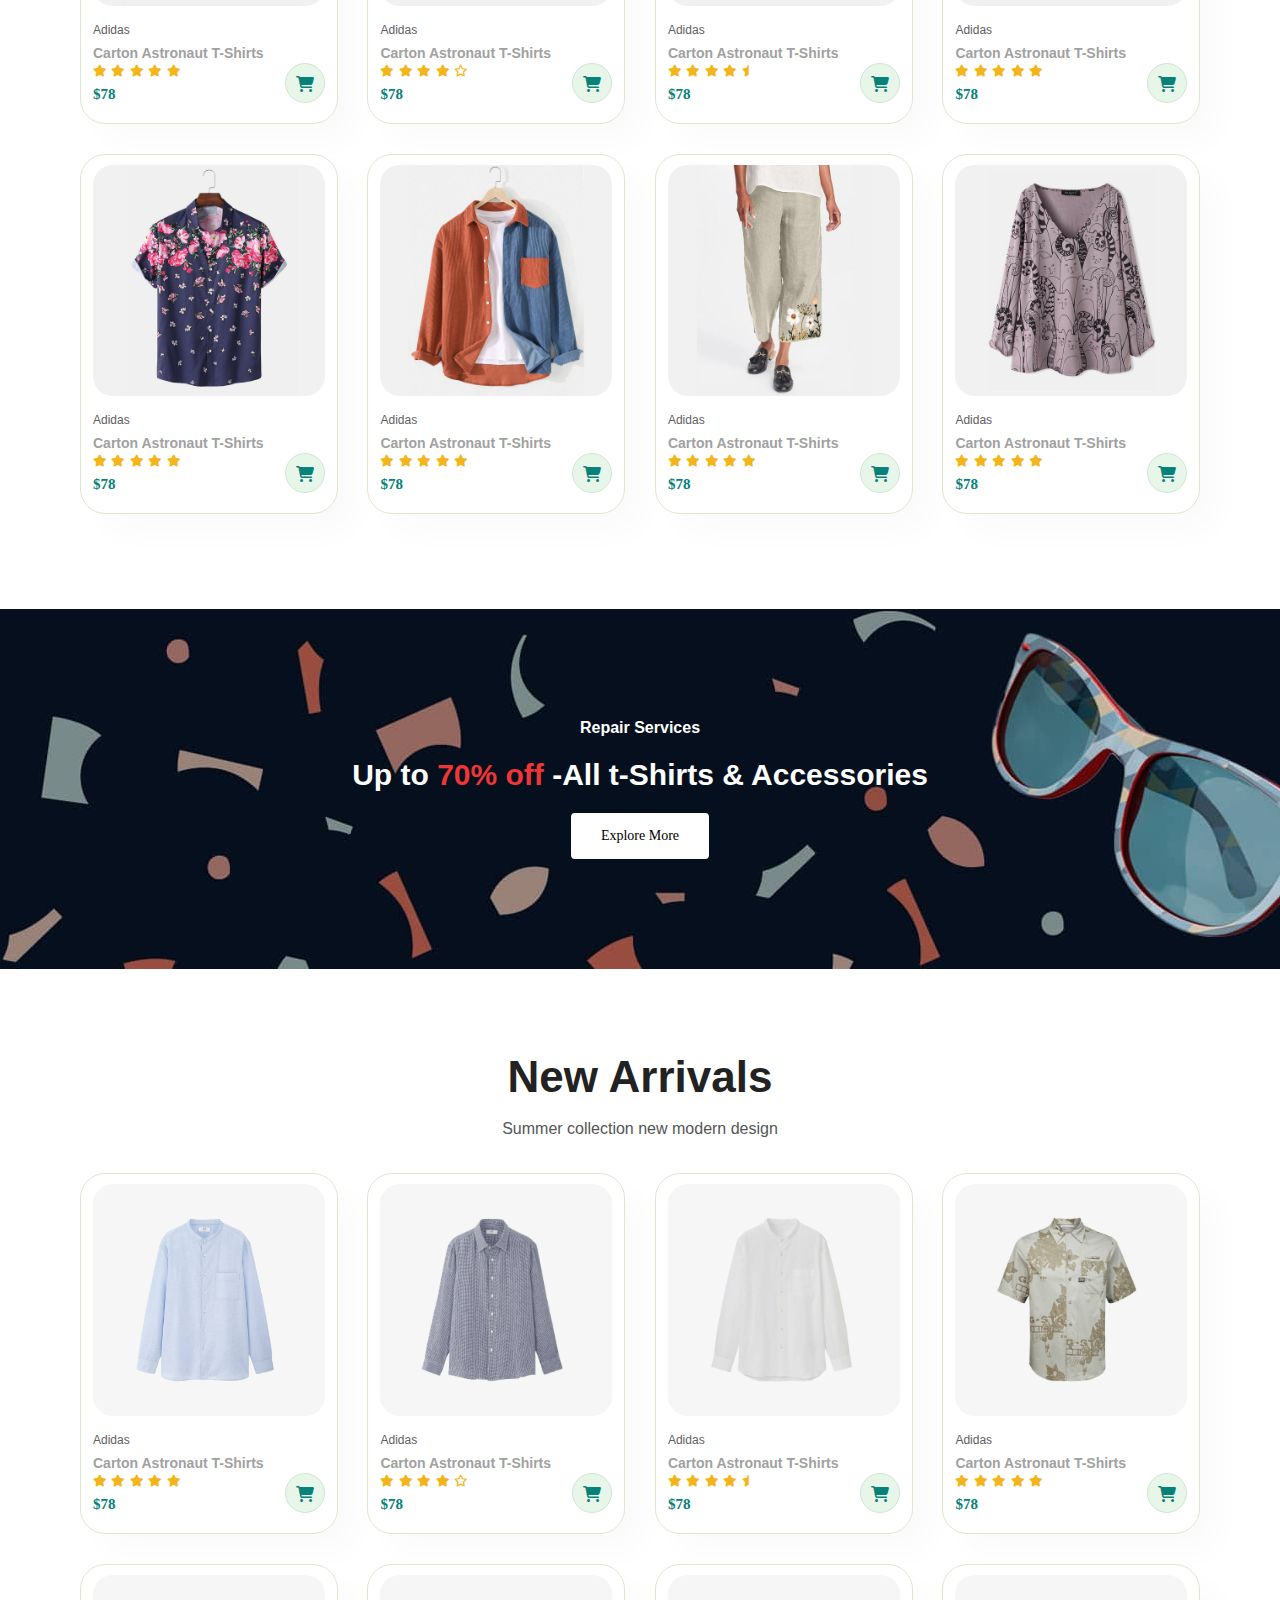
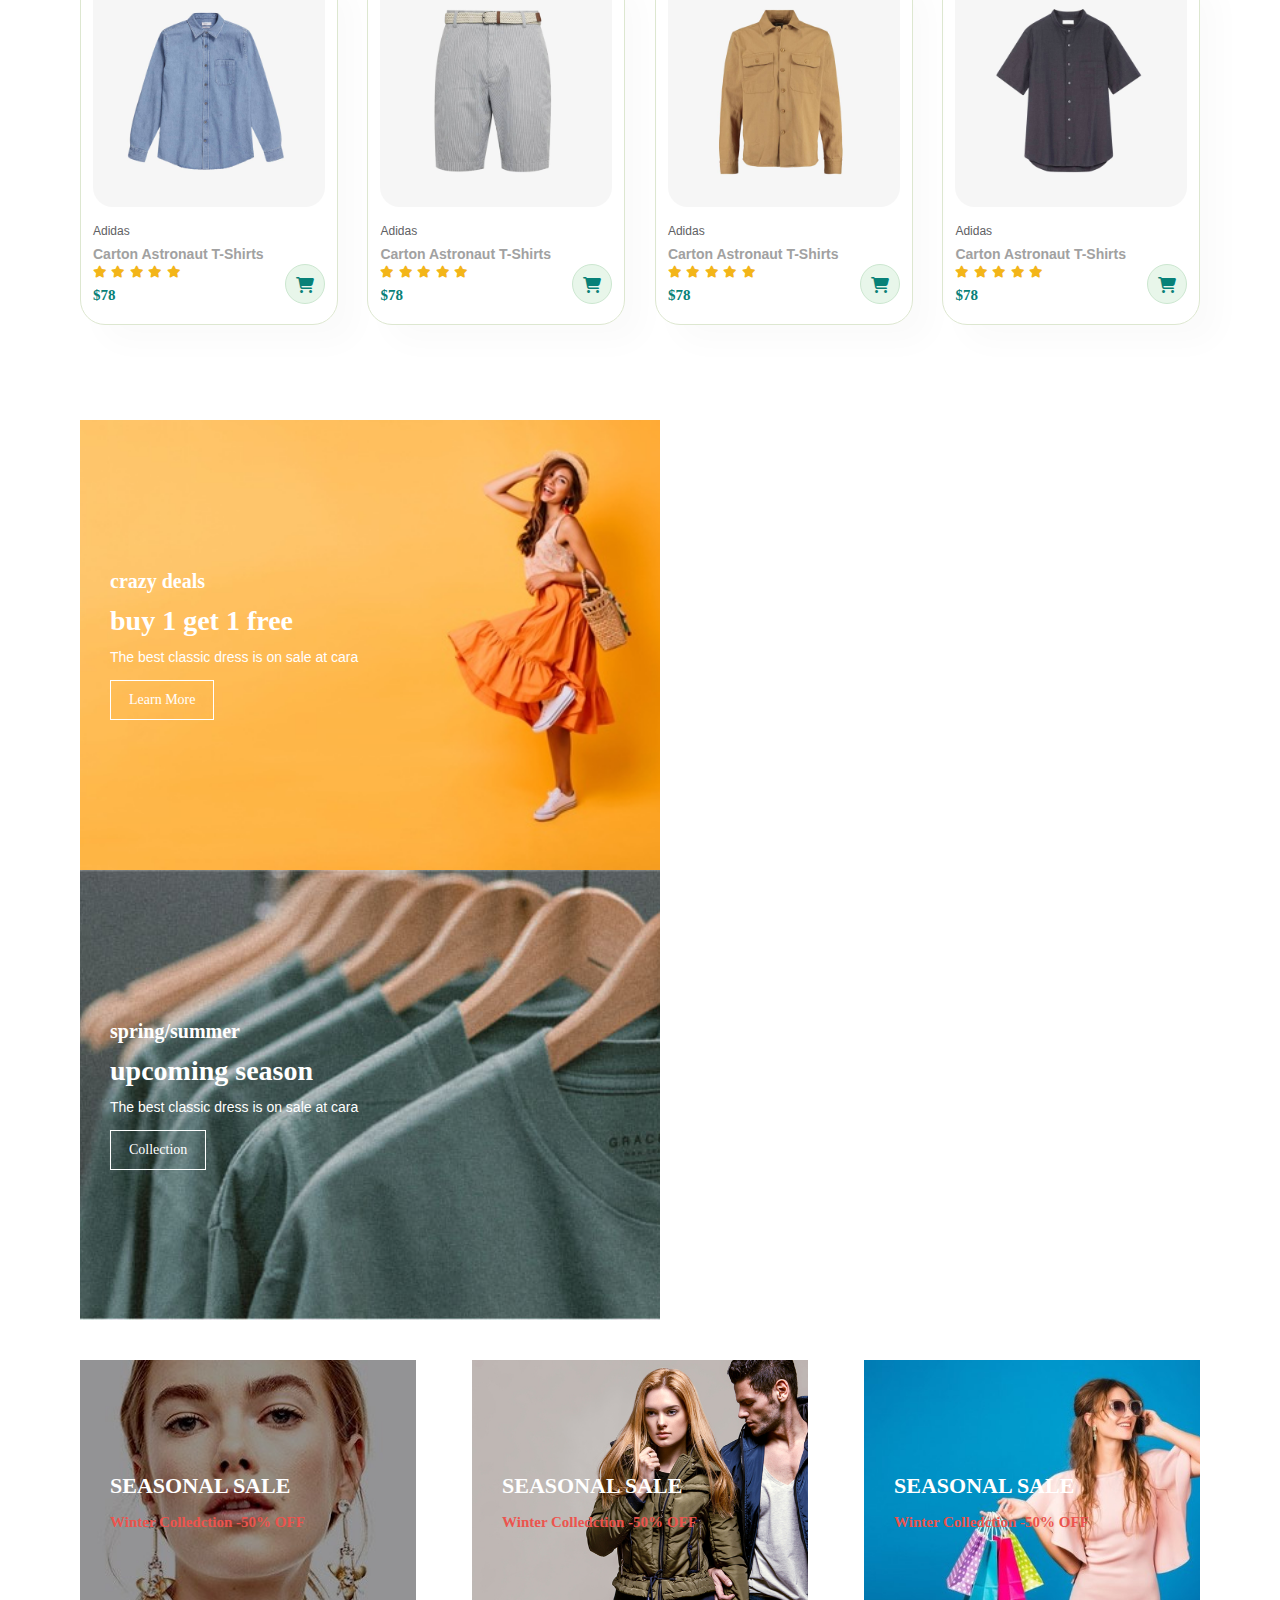
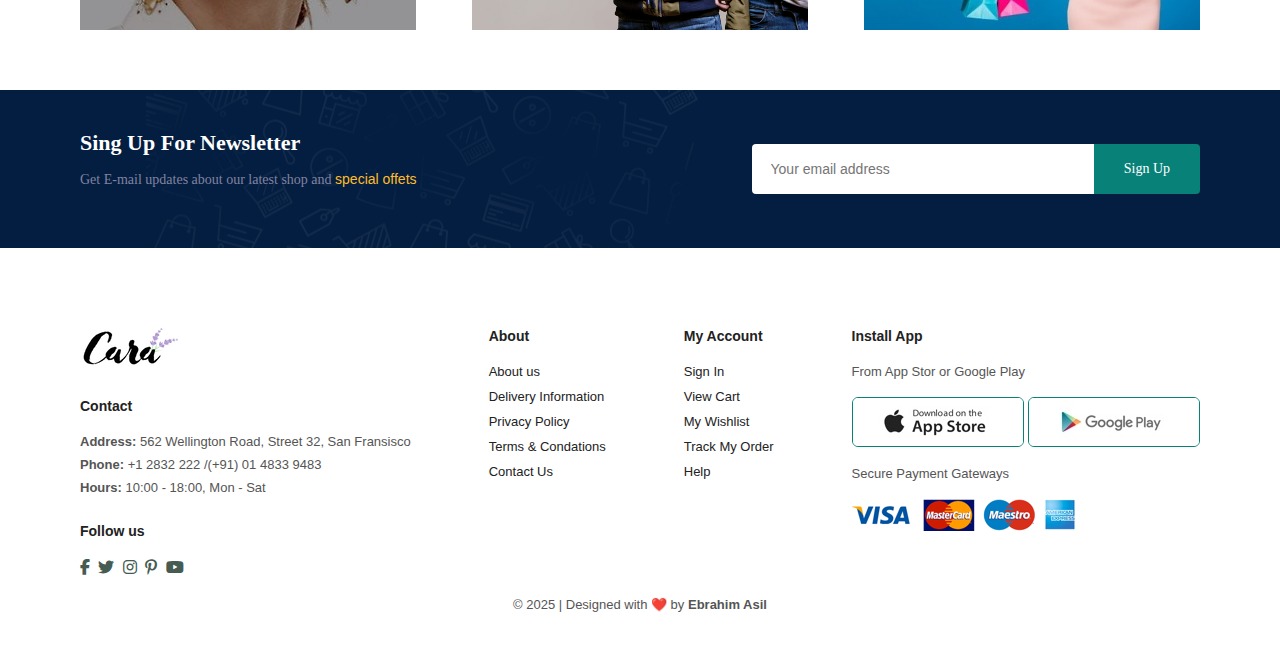
==== commit f7cd8f28: "script:  implement image switcher on product page" ====
--- a/index.html
+++ b/index.html
@@ -454,7 +454,7 @@
         <img src="./Assets/img/pay/pay.png" alt="" />
       </div>
       <div class="copyright">
-        <p>&copy; 2021, Tech etc, - HTML CSS Ecommerce Template</p>
+        <p>&copy; 2025 | Designed with ❤️ by <strong>Ebrahim Asil</strong></p>
       </div>
     </footer>
     <!-- ========================= JAVASCRIPT ========================= -->
--- a/style.css
+++ b/style.css
@@ -487,3 +487,601 @@
   width: 100%;
   text-align: center;
 }
+
+/* ================================================================= */
+/* ======================= SHOP PAGE ======================= */
+#page-header {
+  background-image: url("./Assets/img/banner/b1.jpg");
+  height: 40vh;
+  width: 100%;
+  display: flex;
+  flex-direction: column;
+  justify-content: center;
+  text-align: center;
+  padding: 14px;
+  background-position: center;
+  background-size: cover;
+}
+#page-header h2,
+#page-header p {
+  color: #fff;
+}
+/* ======================= PAGANIATION ======================= */
+#pagination {
+  text-align: center;
+}
+#pagination a {
+  text-decoration: none;
+  background-color: #088178;
+  color: #fff;
+  padding: 15px 20px;
+  border-radius: 4px;
+  font-family: "sans-med";
+}
+#pagination a i {
+  font-size: 16px;
+}
+/* ================================================================= */
+/* ======================= SINGLE-PRODUCT DETAILS PAGE ======================= */
+#prodetails {
+  display: flex;
+  margin-top: 20px;
+}
+#prodetails .single-pro-img {
+  width: 40%;
+  margin-right: 50px;
+}
+.small-img-group {
+  display: flex;
+  justify-content: space-between;
+}
+.small-img-col {
+  width: 24%;
+  cursor: pointer;
+}
+#prodetails .single-pro-details {
+  width: 50%;
+  padding-top: 30px;
+}
+#prodetails .single-pro-details h4 {
+  padding: 40px 0 20px 0;
+}
+#prodetails .single-pro-details h2 {
+  font-size: 26px;
+}
+#prodetails .single-pro-details select {
+  display: block;
+  padding: 5px 10px;
+  margin-bottom: 10px;
+  outline: none;
+}
+#prodetails .single-pro-details input {
+  width: 50px;
+  height: 48px;
+  padding-left: 10px;
+  font-size: 16px;
+  margin-right: 10px;
+}
+#prodetails .single-pro-details input:focus {
+  outline: none;
+}
+#prodetails .single-pro-details button {
+  background-color: #088178;
+  color: #fff;
+}
+#prodetails .single-pro-details span {
+  line-height: 25px;
+}
+/* ================================================================= */
+/* ======================= BLOG PAGE ======================= */
+
+#page-header.blog-header {
+  background-image: url("./Assets/img/banner/b19.jpg");
+  background-position: top;
+}
+/* ======================= BLOG COMPONENT ======================= */
+#blog {
+  padding: 150px 150px 0 150px;
+}
+#blog .blog-box {
+  width: 100%;
+  display: flex;
+  align-items: center;
+  position: relative;
+  padding-bottom: 90px;
+}
+#blog .blog-img {
+  width: 50%;
+  margin-right: 40px;
+}
+#blog img {
+  width: 100%;
+  height: 300px;
+  object-fit: cover;
+}
+#blog .blog-details {
+  width: 50%;
+}
+#blog .blog-details a {
+  text-decoration: none;
+  color: #000;
+  font-size: 11px;
+  font-family: "sans-bold";
+  position: relative;
+  transition: 0.3s;
+}
+#blog .blog-details a::after {
+  content: "";
+  width: 30px;
+  height: 1px;
+  background-color: #000;
+  position: absolute;
+  top: 9px;
+  right: -50px;
+}
+#blog .blog-details a:hover {
+  color: #088178;
+}
+#blog .blog-details a:hover::after {
+  background-color: #088178;
+}
+#blog .blog-box h1 {
+  position: absolute;
+  top: -50px;
+  left: 0;
+  font-size: 70px;
+  font-family: "sans-bold";
+  color: #c9cbce;
+  z-index: -2;
+}
+/* ================================================================= */
+/* ======================= ABOUT PAGE ======================= */
+#page-header.about-header {
+  background-image: url("./Assets/img/about/banner.png");
+}
+/* ======================= ABOUT-HEAD COMPONENT ======================= */
+#about-head {
+  display: flex;
+  align-items: center;
+}
+#about-head img {
+  width: 50%;
+  height: auto;
+}
+#about-head div {
+  padding-left: 40px;
+}
+/* ======================= ABOUT-APP COMPONENT ======================= */
+#about-app h1 {
+  text-align: center;
+}
+#about-app .video {
+  width: 70%;
+  height: 100%;
+  margin: 30px auto 0 auto;
+}
+#about-app .video video {
+  height: 100%;
+  width: 100%;
+  border-radius: 20px;
+}
+
+/* ================================================================= */
+/* ======================= CONTACT PAGE ======================= */
+
+/* ======================= CONTACT-DETAILS COMPONENT ======================= */
+#contact-details {
+  display: flex;
+  align-items: center;
+  justify-content: space-between;
+}
+#contact-details .details {
+  width: 40%;
+}
+#contact-details .details span,
+#form-details form span {
+  font-size: 12px;
+  font-family: "sans-bold";
+}
+#contact-details .details h2,
+#form-details form h2 {
+  font-size: 26px;
+  line-height: 35px;
+  padding: 20px 0;
+}
+#contact-details .details h3 {
+  font-size: 16px;
+  padding-bottom: 15px;
+}
+#contact-details .details li {
+  list-style: none;
+  display: flex;
+  padding: 10px 0;
+}
+#contact-details .details li i {
+  font-size: 14px;
+  padding-right: 22px;
+}
+#contact-details .details li p {
+  margin: 0;
+  font-size: 14px;
+}
+#contact-details .map {
+  width: 55%;
+  height: 400px;
+}
+#contact-details .map iframe {
+  width: 100%;
+  height: 100%;
+}
+/* ======================= FORM-DETAILS COMPONENT ======================= */
+#form-details {
+  display: flex;
+  justify-content: space-between;
+  margin: 30px;
+  padding: 80px;
+  border: 1px solid #e1e1e1;
+}
+#form-details form {
+  width: 65%;
+  display: flex;
+  flex-direction: column;
+  align-items: flex-start;
+}
+#form-details form input,
+#form-details form textarea {
+  width: 100%;
+  padding: 12px 15px;
+  outline: none;
+  border: 1px solid #e1e1e1;
+  margin-bottom: 20px;
+}
+#form-details form button {
+  background-color: #088178;
+  color: #fff;
+}
+#form-details .people div {
+  padding-bottom: 25px;
+  display: flex;
+  align-items: flex-start;
+}
+#form-details .people div img {
+  width: 65px;
+  height: 65px;
+  object-fit: cover;
+  margin-right: 15px;
+}
+#form-details .people div p {
+  margin: 0;
+  line-height: 25px;
+  font-size: 13px;
+}
+#form-details .people div p span {
+  color: #222;
+  display: block;
+  font-family: "sans-med";
+  font-size: 16px;
+}
+
+/* ================================================================= */
+/* ======================= CART PAGE ======================= */
+#cart {
+  overflow: auto;
+}
+#cart table {
+  width: 100%;
+  border-collapse: collapse;
+  table-layout: fixed;
+  white-space: normal;
+}
+#cart table img {
+  width: 70px;
+}
+#cart table td:nth-child(1) {
+  width: 100px;
+  text-align: center;
+}
+#cart table td:nth-child(2) {
+  width: 150px;
+  text-align: center;
+}
+#cart table td:nth-child(3) {
+  width: 250px;
+  text-align: center;
+}
+#cart table td:nth-child(4),
+#cart table td:nth-child(5),
+#cart table td:nth-child(6) {
+  width: 150px;
+  text-align: center;
+}
+#cart table td:nth-child(5) input {
+  width: 70px;
+  padding: 10px 5px 10px 15px;
+}
+#cart table thead {
+  border: 1px solid #e2e9e1;
+  border-left: 0;
+  border-right: 0;
+}
+#cart table thead td {
+  font-family: "sans-bold";
+  text-transform: uppercase;
+  font-size: 13px;
+  padding: 18px 0;
+}
+#cart table tbody tr td {
+  padding-top: 15px;
+  font-size: 13px;
+}
+/* ======================= CART-ADD PAGE ======================= */
+#cart-add {
+  display: flex;
+  justify-content: space-between;
+  flex-wrap: wrap;
+}
+#coupon {
+  width: 50%;
+  margin-bottom: 30px;
+}
+#coupon h3,
+#subtotal h3 {
+  padding-bottom: 15px;
+}
+#coupon input {
+  padding: 10px 20px;
+  outline: none;
+  width: 60%;
+  margin-right: 10px;
+  border: 1px solid #e2e9e1;
+}
+#coupon button,
+#subtotal button {
+  background-color: #088178;
+  color: #fff;
+  padding: 11px 30px;
+}
+#subtotal {
+  width: 50%;
+  margin-bottom: 30px;
+  border: 1px solid #e2e9e1;
+  padding: 30px;
+}
+#subtotal table {
+  border-collapse: collapse;
+  width: 100%;
+  margin-bottom: 20px;
+}
+#subtotal table td {
+  width: 50%;
+  border: 1px solid #e2e9e1;
+  padding: 10px;
+  font-size: 13px;
+}
+
+/* START MEDIA QUERY ======================================= */
+/* Ipad */
+@media (max-width: 799px) {
+  .section-p1 {
+    padding: 40px 40px;
+  }
+  #navbar {
+    display: flex;
+    flex-direction: column;
+    align-items: flex-start;
+    justify-content: flex-start;
+    position: fixed;
+    top: 0;
+    right: -300px;
+    height: 100vh;
+    width: 300px;
+    background-color: #e3e6f3;
+    box-shadow: 0 40px 60px rgba(0, 0, 0, 0.1);
+    padding: 80px 0 0 10px;
+    transition: 0.3s;
+  }
+  #navbar.active {
+    right: 0;
+  }
+  #navbar li {
+    margin-bottom: 25px;
+  }
+  #mobile {
+    display: flex;
+    align-items: center;
+  }
+  #mobile i {
+    color: #777;
+    font-size: 22px;
+    margin-left: 20px;
+    cursor: pointer;
+  }
+  #close {
+    display: block;
+    position: absolute;
+    top: 30px;
+    left: 30px;
+    color: #777;
+    font-size: 24px;
+  }
+  #lg-bag {
+    display: none;
+  }
+  #hero {
+    height: 70vh;
+    padding: 0 80px;
+    background-position: top 30% right 30%;
+  }
+  #feature {
+    justify-content: center;
+  }
+  #feature .fe-box {
+    margin: 15px;
+  }
+  #product1 .pro-container {
+    justify-content: center;
+  }
+  #product1 .pro {
+    margin: 15px;
+  }
+  #banner {
+    height: 30vh;
+  }
+  #sm-banner .banner-box {
+    height: 40vh;
+    min-width: 100%;
+  }
+  #banner3 {
+    padding: 0 40px;
+  }
+  #banner3 .banner-box {
+    width: 28%;
+  }
+  #newsletter .form {
+    width: 70%;
+  }
+  /* -----------------Contact Page----------------- */
+  #form-details {
+    padding: 40px;
+  }
+  #form-details form {
+    width: 50%;
+  }
+}
+
+/* ---Phone--- */
+@media (max-width: 477px) {
+  #header {
+    padding: 10px 30px;
+  }
+  #header .logo {
+    width: 100px;
+  }
+  h1 {
+    font-size: 38px;
+  }
+  h2 {
+    font-size: 32px;
+  }
+  #hero {
+    padding: 0 30px;
+    background-position: 55%;
+  }
+  .section-p1 {
+    padding: 20px;
+  }
+  #feature {
+    justify-content: space-between;
+  }
+  #feature .fe-box {
+    width: 150px;
+    margin: 0 0 15px 0;
+  }
+  #product1 .pro {
+    width: 100%;
+  }
+  #banner {
+    height: 40vh;
+  }
+  #sm-banner .banner-box {
+    height: 40vh;
+  }
+  #sm-banner .banner-box.banner-box2 {
+    margin-top: 20px;
+  }
+  #banner3 {
+    padding: 0 20px;
+  }
+  #banner3 .banner-box {
+    min-width: 100%;
+  }
+  #newsletter {
+    padding: 40px 20px;
+  }
+  #newsletter .form {
+    width: 100%;
+  }
+  footer .col {
+    width: 100%;
+  }
+  /* -----------------Singl Product Page----------------- */
+  #prodetails {
+    flex-direction: column;
+  }
+  #prodetails .single-pro-img {
+    width: 100%;
+    margin-right: 0px;
+  }
+  #prodetails .single-pro-details {
+    width: 100%;
+  }
+  /* -----------------Blog Page----------------- */
+  #blog {
+    padding: 100px 20px 0 20px;
+  }
+  #blog .blog-box {
+    width: 100%;
+    display: flex;
+    flex-direction: column;
+    position: relative;
+    padding-bottom: 90px;
+  }
+  #blog .blog-img {
+    width: 100%;
+    margin-right: 0px;
+    margin-bottom: 30px;
+  }
+  #blog .blog-details {
+    width: 100%;
+  }
+  /* -----------------About Page----------------- */
+  #about-head {
+    flex-direction: column;
+  }
+  #about-head img {
+    width: 100%;
+    margin-bottom: 20px;
+  }
+  #about-head div {
+    padding-left: 0px;
+  }
+  #about-head div p {
+    text-align: justify;
+  }
+  #about-app .video {
+    width: 100%;
+  }
+  /* -----------------Contact Page----------------- */
+  #contact-details {
+    flex-direction: column;
+    align-items: flex-start;
+  }
+  #contact-details .details {
+    width: 100%;
+    margin-bottom: 30px;
+  }
+  #contact-details .map {
+    width: 100%;
+    height: 400px;
+  }
+  #form-details {
+    flex-wrap: wrap;
+    margin: 10px;
+    padding: 30px 10px;
+  }
+  #form-details form {
+    width: 100%;
+    margin-bottom: 30px;
+  }
+  /* -----------------Cart Page----------------- */
+  #cart-add {
+    flex-direction: column;
+  }
+  #coupon {
+    width: 100%;
+  }
+  #subtotal {
+    width: 100%;
+    padding: 20px;
+  }
+}
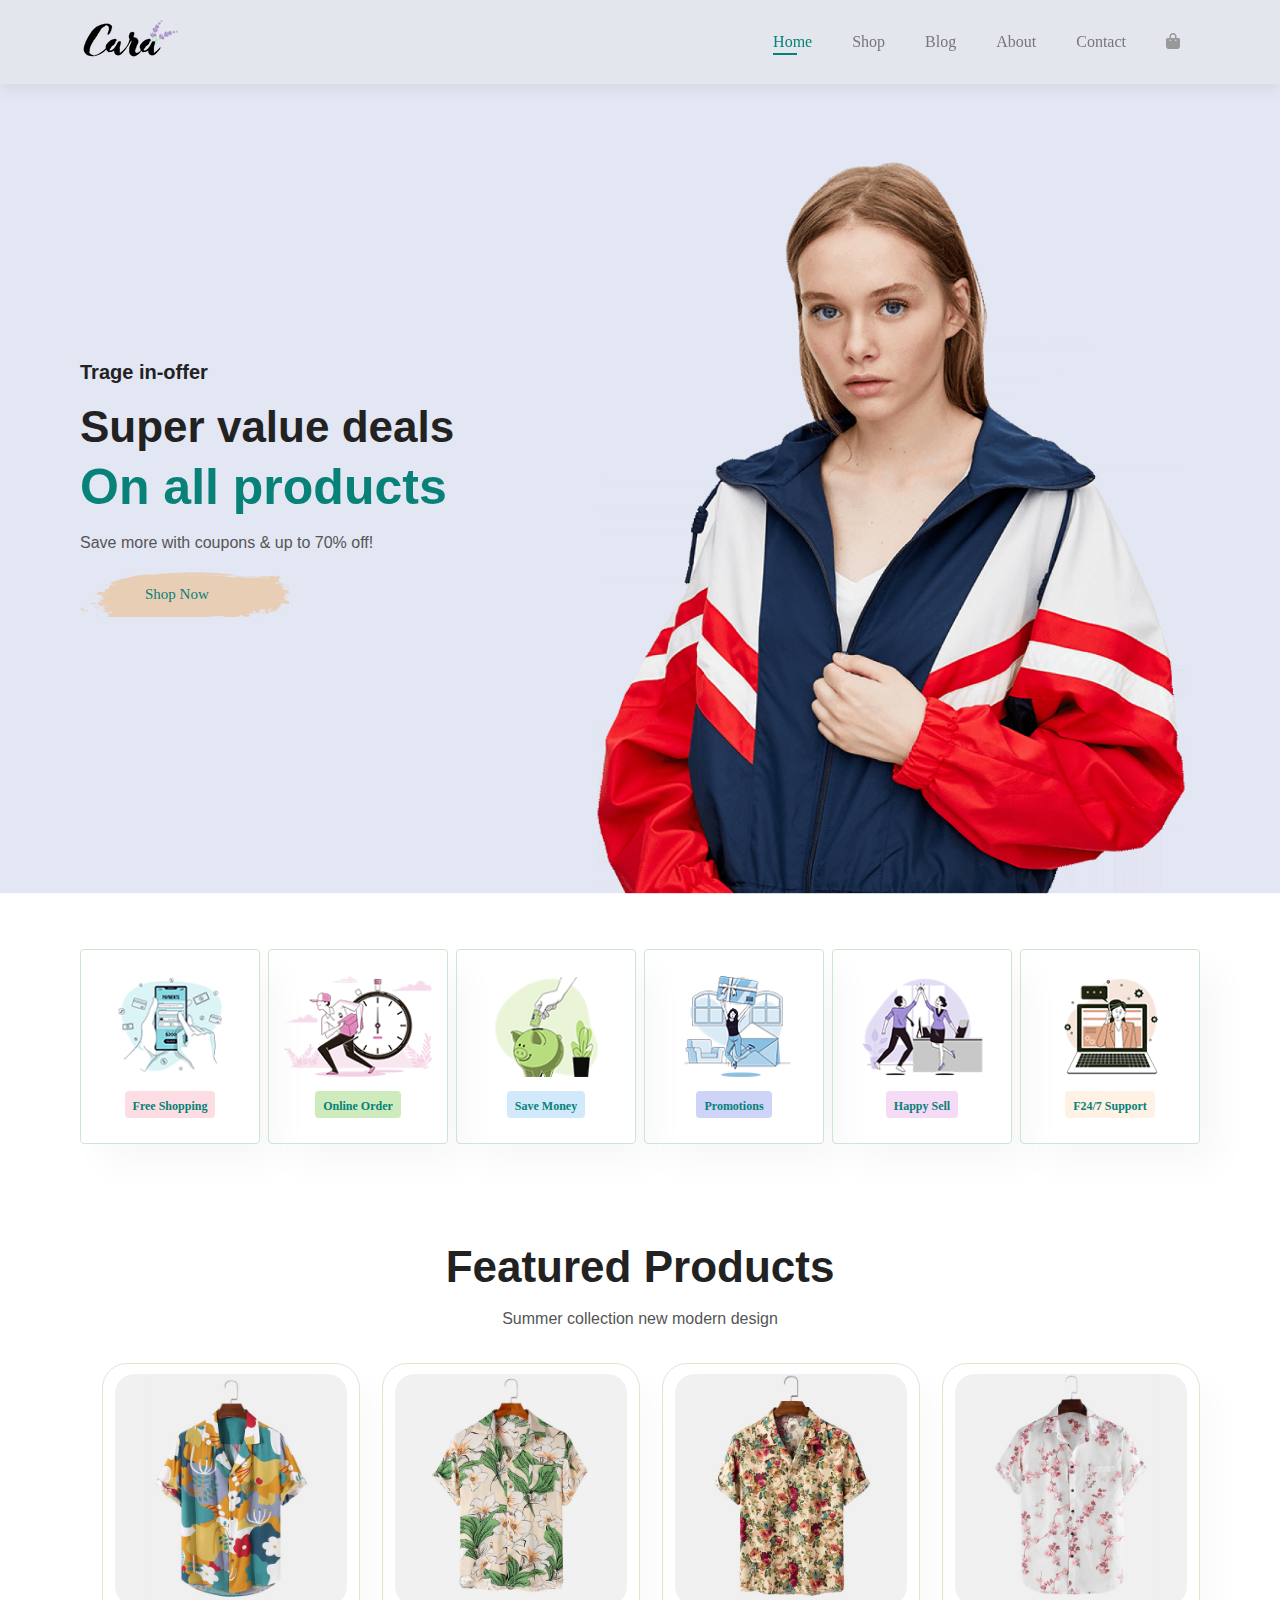
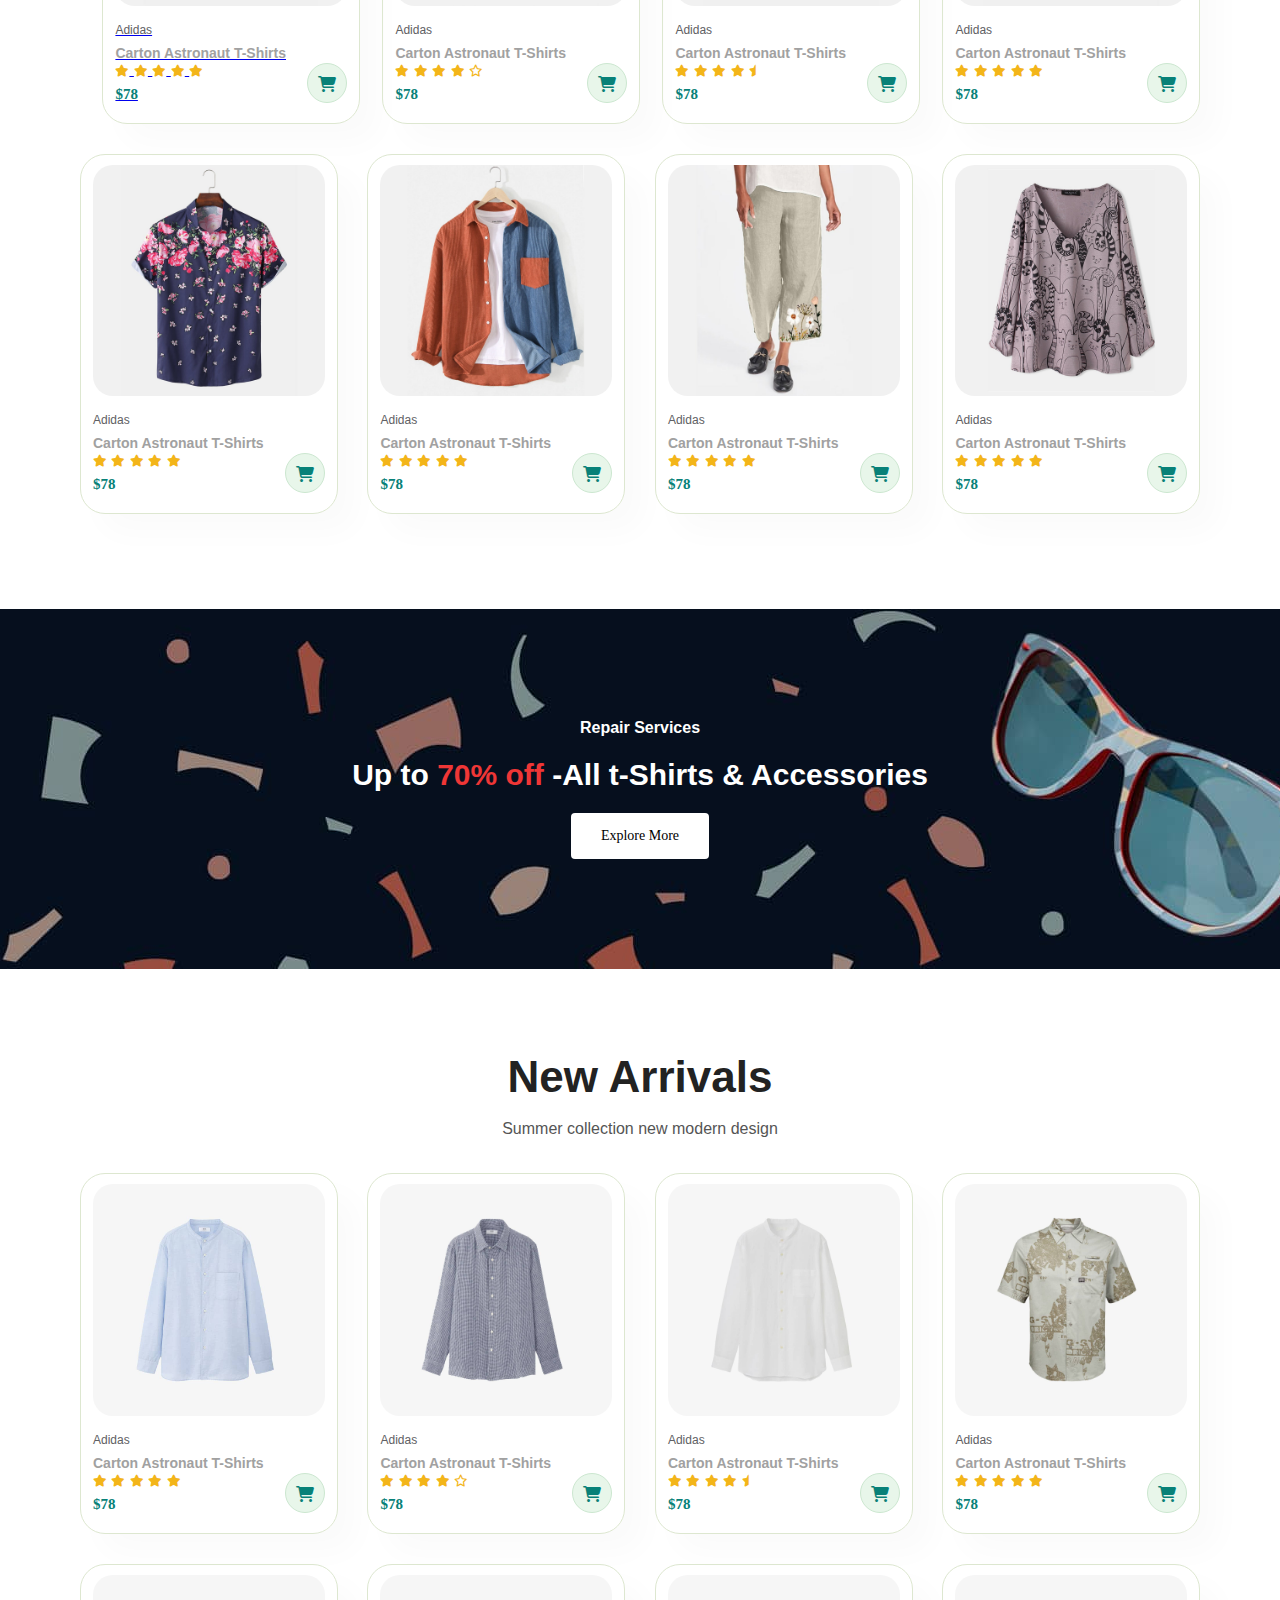
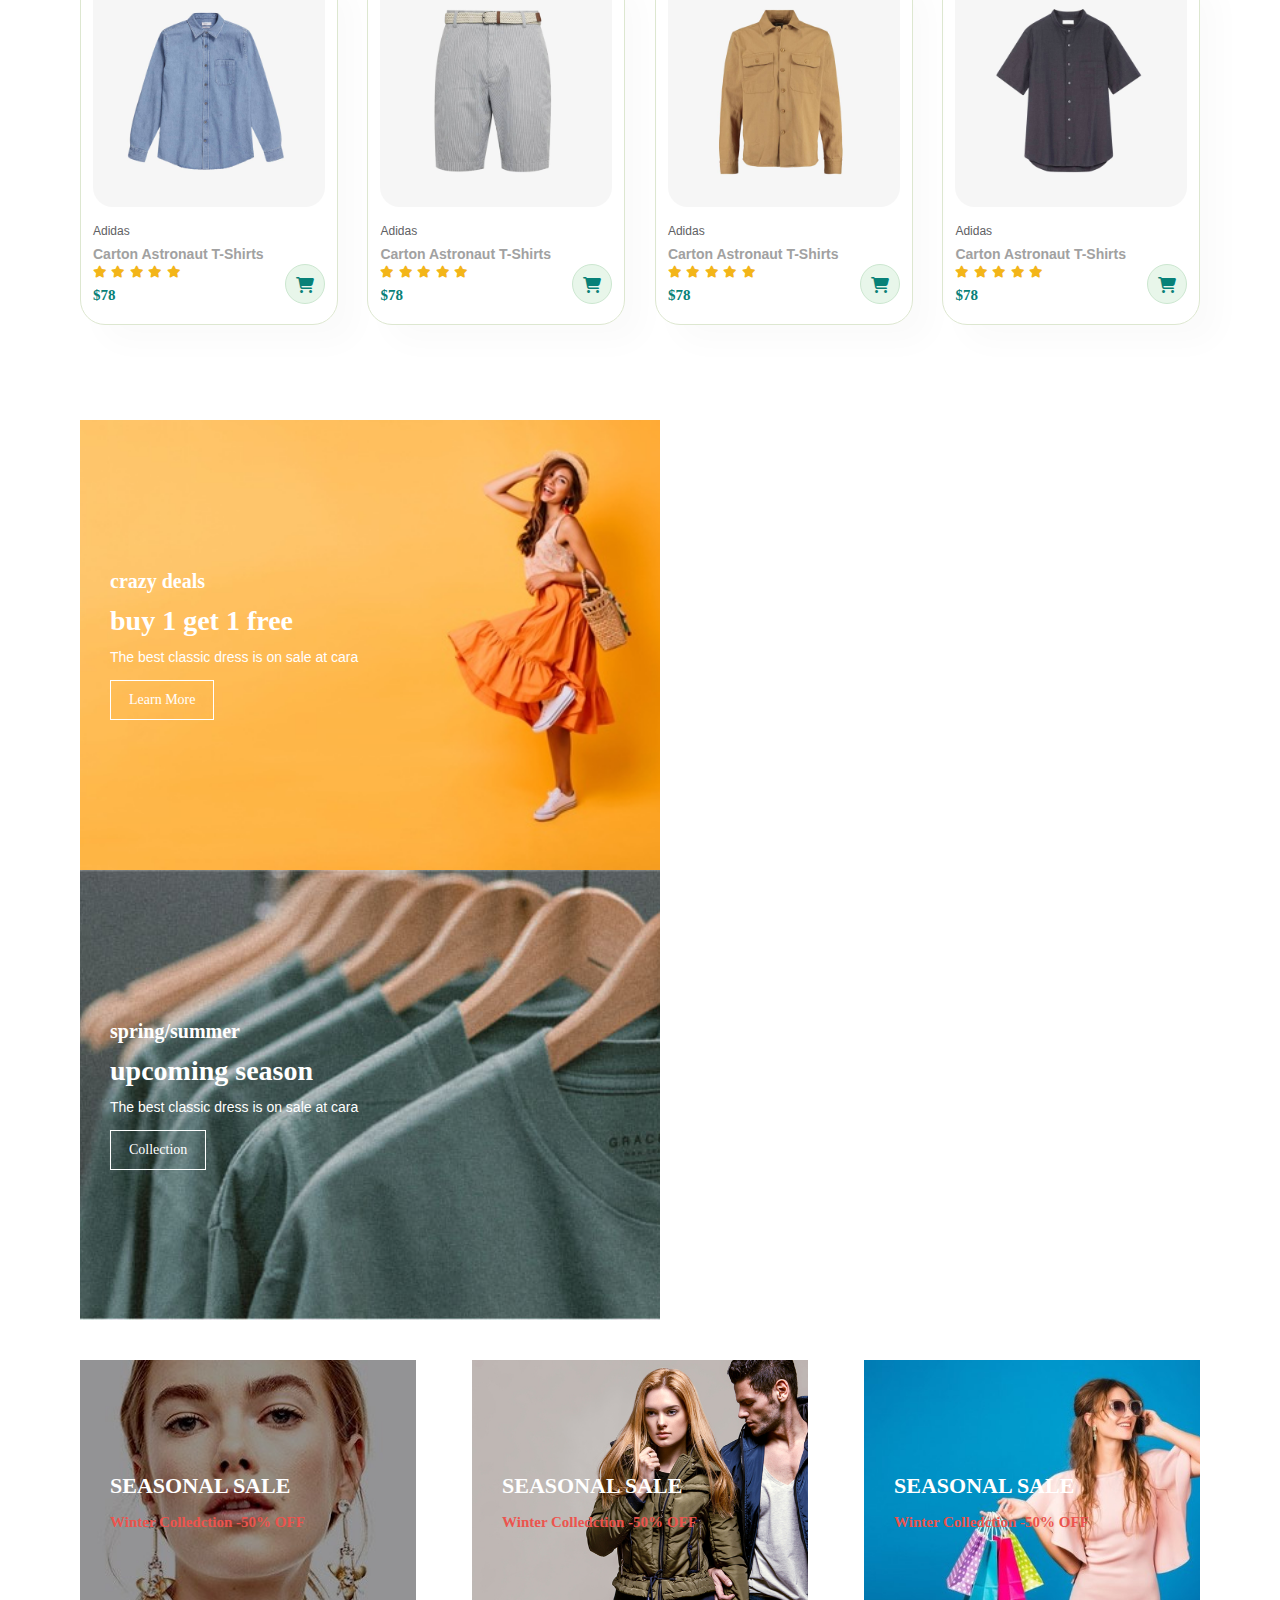
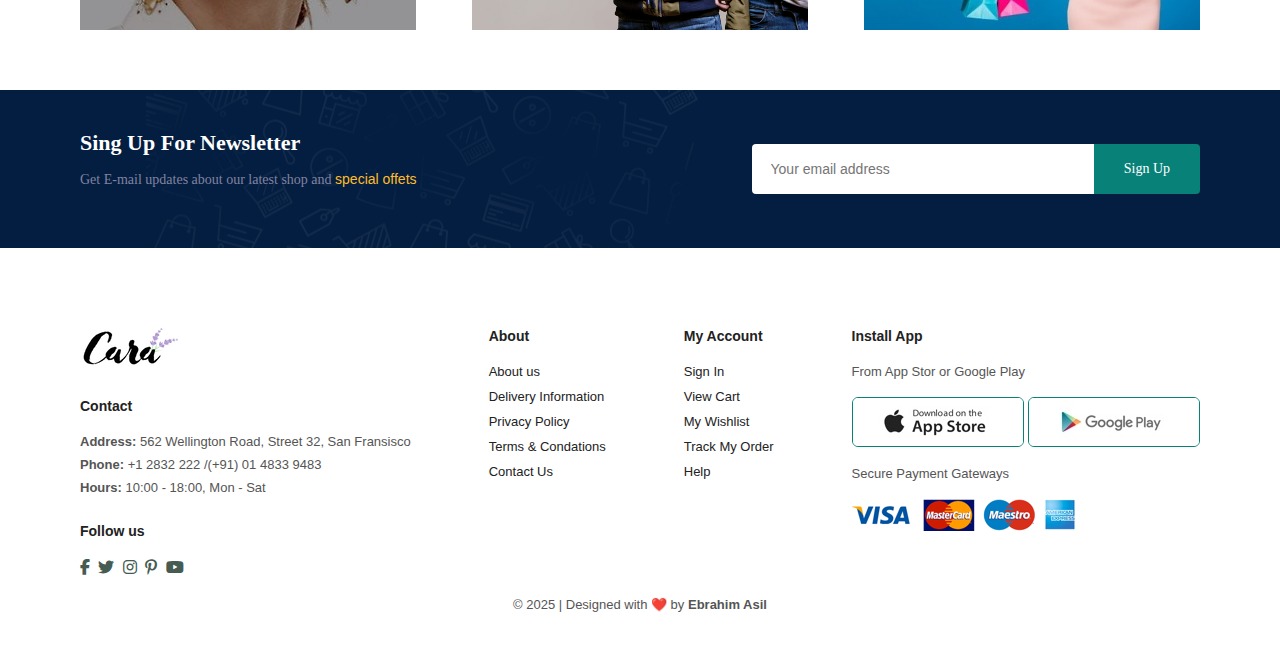
==== commit 1c9bf245: "final: complete modern-ecom-site project" ====
--- a/index.html
+++ b/index.html
@@ -84,22 +84,24 @@
       <h2>Featured Products</h2>
       <p>Summer collection new modern design</p>
       <div class="pro-container">
-        <div class="pro">
-          <img src="./Assets/img/products/f1.jpg" alt="" />
-          <div class="desc">
-            <span>Adidas</span>
-            <h5>Carton Astronaut T-Shirts</h5>
-            <div class="star">
-              <i class="fas fa-star"></i>
-              <i class="fas fa-star"></i>
-              <i class="fas fa-star"></i>
-              <i class="fas fa-star"></i>
-              <i class="fas fa-star"></i>
-            </div>
-            <h4>$78</h4>
-          </div>
-          <a href="#"><i class="fas fa-shopping-cart cart"></i></a>
-        </div>
+        <a href="./sproduct.html">
+          <div class="pro">
+            <img src="./Assets/img/products/f1.jpg" alt="" />
+            <div class="desc">
+              <span>Adidas</span>
+              <h5>Carton Astronaut T-Shirts</h5>
+              <div class="star">
+                <i class="fas fa-star"></i>
+                <i class="fas fa-star"></i>
+                <i class="fas fa-star"></i>
+                <i class="fas fa-star"></i>
+                <i class="fas fa-star"></i>
+              </div>
+              <h4>$78</h4>
+            </div>
+            <a href="#"><i class="fas fa-shopping-cart cart"></i></a>
+          </div>
+        </a>
         <div class="pro">
           <img src="./Assets/img/products/f2.jpg" alt="" />
           <div class="desc">
